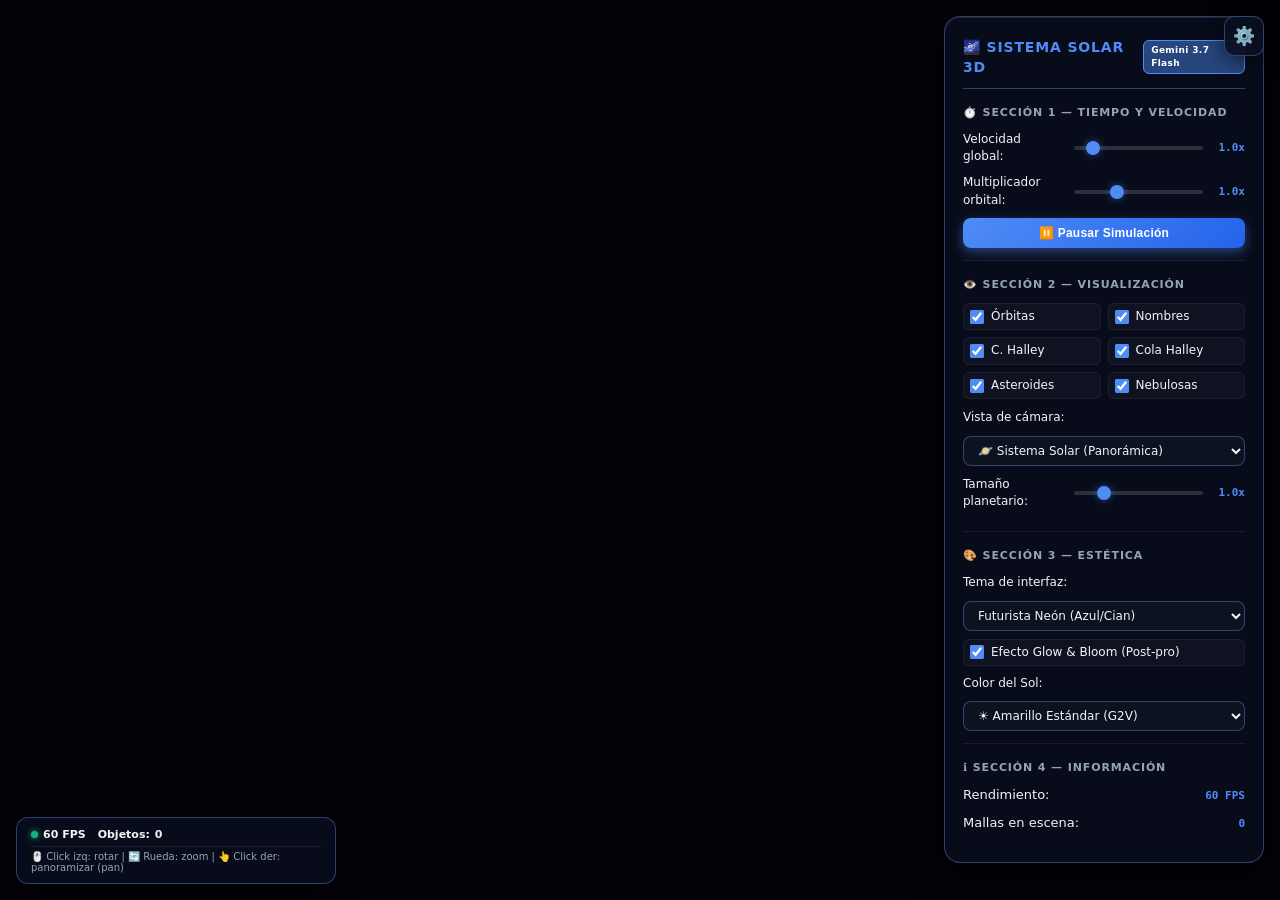
==== Agy-Gemini-3.7-Flash-Antigravity-CLI/index.html @ b6242757 "Implementación y documentación de simulación 3D en Agy-Gemini-3.7-Flash-Antigravity-CLI según Prompt" ====
<!DOCTYPE html>
<html lang="es">
<head>
  <meta charset="UTF-8" />
  <meta name="viewport" content="width=device-width, initial-scale=1.0" />
  <title>Simulador de Universo 3D — Gemini 3.7 Flash (Antigravity CLI)</title>
  <meta name="description" content="Simulación 3D interactiva del Sistema Solar completo con BabylonJS: órbitas Keplerianas elípticas, cometa Halley con cola vectorial anti-solar, cinturón de asteroides instanciado, nebulosas procedurales, post-procesado y panel de control glassmorphism." />

  <!-- Estilos CSS Autocontenidos -->
  <style>
    /* ═══════════════════════════════════════════════════════════════════
       RESET CSS Y SISTEMA DE DISEÑO GLASSMORPHISM
       ═══════════════════════════════════════════════════════════════════ */
    *, *::before, *::after {
      margin: 0;
      padding: 0;
      box-sizing: border-box;
    }

    :root {
      --bg-panel: rgba(10, 15, 30, 0.85);
      --border-panel: rgba(120, 160, 255, 0.35);
      --accent: #4f8cf6;
      --accent-hover: #70a4ff;
      --accent-glow: rgba(79, 140, 246, 0.45);
      --text-main: #f1f5f9;
      --text-muted: #94a3b8;
      --panel-blur: blur(16px);
      --font-family: system-ui, -apple-system, BlinkMacSystemFont, 'Segoe UI', Roboto, Helvetica, Arial, sans-serif;
    }

    body.theme-classic {
      --bg-panel: rgba(20, 25, 40, 0.9);
      --border-panel: rgba(200, 170, 110, 0.4);
      --accent: #d4af37;
      --accent-hover: #f3cf58;
      --accent-glow: rgba(212, 175, 55, 0.45);
      --text-main: #fcfbf7;
      --text-muted: #a8a29e;
    }

    body.theme-dark {
      --bg-panel: rgba(5, 7, 14, 0.94);
      --border-panel: rgba(255, 255, 255, 0.15);
      --accent: #a855f7;
      --accent-hover: #c084fc;
      --accent-glow: rgba(168, 85, 247, 0.45);
      --text-main: #faf5ff;
      --text-muted: #71717a;
    }

    html, body {
      width: 100%;
      height: 100%;
      overflow: hidden;
      background: #020208;
      font-family: var(--font-family);
      color: var(--text-main);
      user-select: none;
      -webkit-user-select: none;
    }

    /* Canvas 3D de BabylonJS */
    #renderCanvas {
      width: 100vw;
      height: 100vh;
      display: block;
      touch-action: none;
      outline: none;
    }

    /* Scrollbar personalizada */
    ::-webkit-scrollbar {
      width: 5px;
    }
    ::-webkit-scrollbar-track {
      background: rgba(0, 0, 0, 0.25);
      border-radius: 4px;
    }
    ::-webkit-scrollbar-thumb {
      background: var(--border-panel);
      border-radius: 4px;
    }
    ::-webkit-scrollbar-thumb:hover {
      background: var(--accent);
    }

    /* Botón flotante para alternar panel */
    #togglePanelBtn {
      position: fixed;
      top: 16px;
      right: 16px;
      z-index: 110;
      background: var(--bg-panel);
      backdrop-filter: var(--panel-blur);
      -webkit-backdrop-filter: var(--panel-blur);
      border: 1px solid var(--border-panel);
      color: var(--text-main);
      width: 40px;
      height: 40px;
      border-radius: 10px;
      display: flex;
      align-items: center;
      justify-content: center;
      cursor: pointer;
      font-size: 18px;
      box-shadow: 0 4px 20px rgba(0, 0, 0, 0.6);
      transition: all 0.25s ease;
    }
    #togglePanelBtn:hover {
      border-color: var(--accent);
      box-shadow: 0 0 14px var(--accent-glow);
      transform: scale(1.05);
    }

    /* Panel de Configuración Glassmorphism */
    #panel {
      position: fixed;
      top: 16px;
      right: 16px;
      width: 320px;
      max-height: calc(100vh - 32px);
      overflow-y: auto;
      background: var(--bg-panel);
      backdrop-filter: var(--panel-blur);
      -webkit-backdrop-filter: var(--panel-blur);
      border: 1px solid var(--border-panel);
      border-radius: 16px;
      padding: 20px 18px;
      font-size: 13px;
      line-height: 1.45;
      z-index: 100;
      box-shadow: 0 12px 40px rgba(0, 0, 0, 0.7), inset 0 1px 0 rgba(255, 255, 255, 0.1);
      transition: transform 0.35s cubic-bezier(0.16, 1, 0.3, 1), opacity 0.3s ease;
    }
    #panel.collapsed {
      transform: translateX(calc(100% + 30px));
      opacity: 0;
      pointer-events: none;
    }

    .panel-header {
      display: flex;
      align-items: center;
      justify-content: space-between;
      margin-bottom: 16px;
      padding-bottom: 10px;
      border-bottom: 1px solid var(--border-panel);
    }
    .panel-header h2 {
      font-size: 14px;
      font-weight: 700;
      letter-spacing: 0.06em;
      text-transform: uppercase;
      color: var(--accent);
      display: flex;
      align-items: center;
      gap: 8px;
    }
    .badge-agent {
      font-size: 9px;
      padding: 3px 7px;
      background: var(--accent-glow);
      border: 1px solid var(--accent);
      border-radius: 6px;
      color: #fff;
      font-weight: 600;
      letter-spacing: 0.04em;
    }

    .section {
      margin-bottom: 16px;
      padding-bottom: 12px;
      border-bottom: 1px solid rgba(255, 255, 255, 0.07);
    }
    .section:last-child {
      margin-bottom: 0;
      padding-bottom: 0;
      border-bottom: none;
    }
    .section-title {
      font-size: 11px;
      font-weight: 700;
      letter-spacing: 0.08em;
      text-transform: uppercase;
      color: var(--text-muted);
      margin-bottom: 10px;
      display: flex;
      align-items: center;
      gap: 6px;
    }

    /* Filas de control */
    .control-row {
      display: flex;
      align-items: center;
      justify-content: space-between;
      margin-bottom: 9px;
      gap: 10px;
    }
    .control-row label {
      color: var(--text-main);
      font-size: 12px;
    }
    .val-badge {
      font-family: ui-monospace, SFMono-Regular, Menlo, Monaco, Consolas, monospace;
      font-size: 11px;
      color: var(--accent);
      font-weight: 600;
      min-width: 32px;
      text-align: right;
    }

    /* Sliders */
    input[type="range"] {
      -webkit-appearance: none;
      appearance: none;
      width: 130px;
      height: 4px;
      border-radius: 2px;
      background: rgba(255, 255, 255, 0.15);
      outline: none;
      cursor: pointer;
      transition: background 0.2s;
    }
    input[type="range"]::-webkit-slider-thumb {
      -webkit-appearance: none;
      appearance: none;
      width: 14px;
      height: 14px;
      border-radius: 50%;
      background: var(--accent);
      cursor: pointer;
      box-shadow: 0 0 8px var(--accent-glow);
      transition: transform 0.15s ease, background 0.2s;
    }
    input[type="range"]::-webkit-slider-thumb:hover {
      transform: scale(1.25);
    }

    /* Checkboxes */
    .checkbox-grid {
      display: grid;
      grid-template-columns: 1fr 1fr;
      gap: 7px;
    }
    .checkbox-item {
      display: flex;
      align-items: center;
      gap: 7px;
      font-size: 12px;
      cursor: pointer;
      padding: 4px 6px;
      border-radius: 6px;
      background: rgba(255, 255, 255, 0.03);
      border: 1px solid rgba(255, 255, 255, 0.05);
      transition: all 0.2s;
    }
    .checkbox-item:hover {
      background: rgba(255, 255, 255, 0.08);
      border-color: var(--border-panel);
    }
    .checkbox-item input[type="checkbox"] {
      accent-color: var(--accent);
      cursor: pointer;
      width: 14px;
      height: 14px;
    }

    /* Selects */
    select {
      width: 100%;
      background: rgba(15, 20, 35, 0.85);
      border: 1px solid var(--border-panel);
      color: var(--text-main);
      padding: 6px 10px;
      border-radius: 8px;
      font-size: 12px;
      outline: none;
      cursor: pointer;
      transition: all 0.2s;
      font-family: inherit;
    }
    select:focus {
      border-color: var(--accent);
      box-shadow: 0 0 8px var(--accent-glow);
    }

    /* Botones */
    .btn {
      width: 100%;
      background: linear-gradient(135deg, var(--accent), #2563eb);
      color: #fff;
      border: none;
      border-radius: 8px;
      padding: 8px 12px;
      font-size: 12px;
      font-weight: 600;
      letter-spacing: 0.02em;
      cursor: pointer;
      display: flex;
      align-items: center;
      justify-content: center;
      gap: 6px;
      box-shadow: 0 4px 12px var(--accent-glow);
      transition: all 0.2s ease;
    }
    .btn:hover {
      filter: brightness(1.15);
      transform: translateY(-1px);
    }
    .btn:active {
      transform: translateY(0);
    }
    .btn.paused {
      background: linear-gradient(135deg, #e11d48, #be123c);
      box-shadow: 0 4px 12px rgba(225, 29, 72, 0.4);
    }

    /* Panel de Información Inferior Izquierdo */
    #infoHud {
      position: fixed;
      bottom: 16px;
      left: 16px;
      z-index: 100;
      background: var(--bg-panel);
      backdrop-filter: var(--panel-blur);
      -webkit-backdrop-filter: var(--panel-blur);
      border: 1px solid var(--border-panel);
      border-radius: 12px;
      padding: 10px 14px;
      font-size: 11px;
      color: var(--text-muted);
      box-shadow: 0 8px 24px rgba(0, 0, 0, 0.5);
      pointer-events: none;
      display: flex;
      flex-direction: column;
      gap: 5px;
      max-width: 320px;
    }
    .hud-metrics {
      display: flex;
      align-items: center;
      gap: 12px;
      color: var(--text-main);
      font-weight: 600;
    }
    .metric-tag {
      display: flex;
      align-items: center;
      gap: 5px;
    }
    .fps-dot {
      width: 7px;
      height: 7px;
      border-radius: 50%;
      background: #10b981;
      box-shadow: 0 0 6px #10b981;
    }
    .hud-instructions {
      font-size: 10px;
      color: #94a3b8;
      border-top: 1px solid rgba(255, 255, 255, 0.08);
      padding-top: 4px;
    }

    /* Responsive para pantallas < 600px */
    @media (max-width: 600px) {
      #panel {
        width: calc(100vw - 32px);
        top: auto;
        bottom: 16px;
        max-height: 60vh;
      }
      #panel.collapsed {
        transform: translateY(calc(100% + 30px));
      }
      #infoHud {
        display: none;
      }
    }
  </style>

  <!-- BabylonJS CDN Oficial (Regla Absoluta: Validado) -->
  <script src="https://cdn.babylonjs.com/babylon.js"></script>
  <script src="https://cdn.babylonjs.com/loaders/babylonjs.loaders.min.js"></script>
</head>
<body>
  <!-- Canvas 3D -->
  <canvas id="renderCanvas"></canvas>

  <!-- Botón de apertura/cierre de panel -->
  <button id="togglePanelBtn" title="Alternar Panel de Configuración">⚙️</button>

  <!-- Panel de Configuración Glassmorphism -->
  <div id="panel">
    <div class="panel-header">
      <h2>🌌 Sistema Solar 3D</h2>
      <span class="badge-agent">Gemini 3.7 Flash</span>
    </div>

    <!-- SECCIÓN 1: TIEMPO Y VELOCIDAD -->
    <div class="section">
      <div class="section-title">⏱️ Sección 1 — Tiempo y Velocidad</div>
      <div class="control-row">
        <label for="speedGlobal">Velocidad global:</label>
        <input type="range" id="speedGlobal" min="0" max="10" step="0.1" value="1.0" />
        <span class="val-badge" id="speedGlobalVal">1.0x</span>
      </div>
      <div class="control-row">
        <label for="speedOrbit">Multiplicador orbital:</label>
        <input type="range" id="speedOrbit" min="0.1" max="3" step="0.1" value="1.0" />
        <span class="val-badge" id="speedOrbitVal">1.0x</span>
      </div>
      <button class="btn" id="pauseBtn">⏸️ Pausar Simulación</button>
    </div>

    <!-- SECCIÓN 2: VISUALIZACIÓN -->
    <div class="section">
      <div class="section-title">👁️ Sección 2 — Visualización</div>
      <div class="checkbox-grid">
        <label class="checkbox-item">
          <input type="checkbox" id="chkOrbits" checked />
          <span>Órbitas</span>
        </label>
        <label class="checkbox-item">
          <input type="checkbox" id="chkLabels" checked />
          <span>Nombres</span>
        </label>
        <label class="checkbox-item">
          <input type="checkbox" id="chkHalley" checked />
          <span>C. Halley</span>
        </label>
        <label class="checkbox-item">
          <input type="checkbox" id="chkHalleyTail" checked />
          <span>Cola Halley</span>
        </label>
        <label class="checkbox-item">
          <input type="checkbox" id="chkAsteroids" checked />
          <span>Asteroides</span>
        </label>
        <label class="checkbox-item">
          <input type="checkbox" id="chkNebulas" checked />
          <span>Nebulosas</span>
        </label>
      </div>

      <div class="control-row" style="margin-top: 10px;">
        <label for="cameraSelect">Vista de cámara:</label>
      </div>
      <select id="cameraSelect">
        <option value="system" selected>🪐 Sistema Solar (Panorámica)</option>
        <option value="sun">☀️ Sol Cercano</option>
        <option value="earth">🌍 Planeta Tierra</option>
        <option value="saturn">🪐 Saturno y Anillos</option>
        <option value="wide">🔭 Vista Cósmica Panorámica</option>
        <option value="halley">☄️ Seguir Cometa Halley</option>
      </select>

      <div class="control-row" style="margin-top: 10px;">
        <label for="scalePlanets">Tamaño planetario:</label>
        <input type="range" id="scalePlanets" min="0.5" max="3" step="0.1" value="1.0" />
        <span class="val-badge" id="scalePlanetsVal">1.0x</span>
      </div>
    </div>

    <!-- SECCIÓN 3: ESTÉTICA -->
    <div class="section">
      <div class="section-title">🎨 Sección 3 — Estética</div>
      <div class="control-row">
        <label for="themeSelect">Tema de interfaz:</label>
      </div>
      <select id="themeSelect">
        <option value="futuristic" selected>Futurista Neón (Azul/Cian)</option>
        <option value="classic">Clásico Dorado (Ámbar/Oro)</option>
        <option value="dark">Oscuro Profundo (Violeta)</option>
      </select>

      <div class="control-row" style="margin-top: 8px;">
        <label class="checkbox-item" style="width: 100%;">
          <input type="checkbox" id="chkPostPro" checked />
          <span>Efecto Glow & Bloom (Post-pro)</span>
        </label>
      </div>

      <div class="control-row" style="margin-top: 8px;">
        <label for="sunColorSelect">Color del Sol:</label>
      </div>
      <select id="sunColorSelect">
        <option value="yellow" selected>☀️ Amarillo Estándar (G2V)</option>
        <option value="white">⚪ Enana Blanca (Clase A)</option>
        <option value="orange">🟠 Gigante Naranja (Clase K)</option>
        <option value="red">🔴 Supergigante Roja (Clase M)</option>
      </select>
    </div>

    <!-- SECCIÓN 4: INFORMACIÓN -->
    <div class="section">
      <div class="section-title">ℹ️ Sección 4 — Información</div>
      <div class="control-row">
        <span>Rendimiento:</span>
        <span class="val-badge" id="fpsDisplay">60 FPS</span>
      </div>
      <div class="control-row">
        <span>Mallas en escena:</span>
        <span class="val-badge" id="meshCountDisplay">0</span>
      </div>
    </div>
  </div>

  <!-- HUD Inferior con Métricas e Instrucciones -->
  <div id="infoHud">
    <div class="hud-metrics">
      <div class="metric-tag">
        <span class="fps-dot" id="fpsDot"></span>
        <span id="hudFps">60 FPS</span>
      </div>
      <div class="metric-tag">
        <span>Objetos:</span>
        <span id="hudMeshes">0</span>
      </div>
    </div>
    <div class="hud-instructions">
      🖱️ Click izq: rotar | 🔄 Rueda: zoom | 👆 Click der: panoramizar (pan)
    </div>
  </div>

  <!-- LÓGICA JAVASCRIPT PRINCIPAL -->
  <script>
    /**
     * Universo 3D — Simulación BabylonJS con precisión Kepleriana
     * Agente: Gemini 3.7 Flash (Antigravity CLI)
     * Especificación: Prompt-Maestro_v2.txt
     */

    // ═══════════════════════════════════════════════════════════════════
    // 1. CONSTANTES Y DATOS ASTRONÓMICOS
    // ═══════════════════════════════════════════════════════════════════

    /**
     * Datos astronómicos normalizados y estilizados para una experiencia inmersiva.
     * a = semieje mayor, ecc = excentricidad Kepleriana, size = radio visual,
     * speed = velocidad angular base, tilt = inclinación orbital (rad), axialTilt = oblicuidad (rad).
     */
    const PLANETS_DATA = [
      {
        name: 'Mercurio',
        semiMajorAxis: 26,
        eccentricity: 0.205,
        size: 1.2,
        colorHex: '#9ca3af',
        speed: 1.8,
        tilt: 0.12,
        axialTilt: 0.03,
        rotSpeed: 0.8,
        hasAtmosphere: false,
        hasRings: false,
        type: 'rocky'
      },
      {
        name: 'Venus',
        semiMajorAxis: 38,
        eccentricity: 0.007,
        size: 2.1,
        colorHex: '#fbbf24',
        speed: 1.3,
        tilt: 0.06,
        axialTilt: 3.10, // Rotación retrógrada (~177°)
        rotSpeed: -0.4,
        hasAtmosphere: true,
        atmoColor: new BABYLON.Color3(0.95, 0.75, 0.4),
        hasRings: false,
        type: 'venusian'
      },
      {
        name: 'Tierra',
        semiMajorAxis: 54,
        eccentricity: 0.017,
        size: 2.3,
        colorHex: '#3b82f6',
        speed: 1.0,
        tilt: 0.0,
        axialTilt: 0.41, // ~23.4°
        rotSpeed: 1.2,
        hasAtmosphere: true,
        atmoColor: new BABYLON.Color3(0.3, 0.65, 1.0),
        hasRings: false,
        type: 'earth'
      },
      {
        name: 'Marte',
        semiMajorAxis: 72,
        eccentricity: 0.093,
        size: 1.6,
        colorHex: '#ef4444',
        speed: 0.8,
        tilt: 0.03,
        axialTilt: 0.44, // ~25.2°
        rotSpeed: 1.1,
        hasAtmosphere: true,
        atmoColor: new BABYLON.Color3(0.9, 0.45, 0.3),
        hasRings: false,
        type: 'mars'
      },
      {
        name: 'Júpiter',
        semiMajorAxis: 118,
        eccentricity: 0.048,
        size: 5.8,
        colorHex: '#d97706',
        speed: 0.44,
        tilt: 0.02,
        axialTilt: 0.05,
        rotSpeed: 2.2,
        hasAtmosphere: false,
        hasRings: false,
        type: 'jupiter'
      },
      {
        name: 'Saturno',
        semiMajorAxis: 165,
        eccentricity: 0.056,
        size: 4.8,
        colorHex: '#fcd34d',
        speed: 0.32,
        tilt: 0.04,
        axialTilt: 0.47, // ~26.7°
        rotSpeed: 2.0,
        hasAtmosphere: false,
        hasRings: true,
        ringInner: 6.2,
        ringOuter: 12.0,
        type: 'saturn'
      },
      {
        name: 'Urano',
        semiMajorAxis: 215,
        eccentricity: 0.046,
        size: 3.4,
        colorHex: '#67e8f9',
        speed: 0.23,
        tilt: 0.015,
        axialTilt: 1.71, // ~97.8° (rotación lateral)
        rotSpeed: 1.4,
        hasAtmosphere: false,
        hasRings: true,
        ringInner: 4.2,
        ringOuter: 6.5,
        ringAlpha: 0.4,
        type: 'uranus'
      },
      {
        name: 'Neptuno',
        semiMajorAxis: 265,
        eccentricity: 0.010,
        size: 3.3,
        colorHex: '#2563eb',
        speed: 0.18,
        tilt: 0.03,
        axialTilt: 0.49,
        rotSpeed: 1.3,
        hasAtmosphere: false,
        hasRings: false,
        type: 'neptune'
      },
      {
        name: 'Plutón',
        semiMajorAxis: 310,
        eccentricity: 0.244,
        size: 0.9,
        colorHex: '#cbd5e1',
        speed: 0.14,
        tilt: 0.30, // Inclinación orbital notable ~17°
        axialTilt: 2.13, // ~122°
        rotSpeed: 0.5,
        hasAtmosphere: false,
        hasRings: false,
        type: 'pluto'
      }
    ];

    /** Datos astronómicos del Cometa Halley */
    const HALLEY_DATA = {
      name: 'Cometa Halley',
      semiMajorAxis: 155,
      eccentricity: 0.85, // Excentricidad orbital prominente
      size: 0.9,
      period: 18.0, // segundos en simulación a 1x
      tilt: 0.32,
      axialTilt: 0.2
    };

    /** Configuraciones cromáticas del Sol */
    const SUN_CONFIGS = {
      yellow: {
        emissive: new BABYLON.Color3(1.0, 0.78, 0.2),
        diffuse: new BABYLON.Color3(1.0, 0.85, 0.4),
        lightColor: new BABYLON.Color3(1.0, 0.95, 0.85),
        particleColor1: new BABYLON.Color4(1.0, 0.8, 0.1, 1.0),
        particleColor2: new BABYLON.Color4(1.0, 0.3, 0.0, 0.8)
      },
      white: {
        emissive: new BABYLON.Color3(0.9, 0.95, 1.0),
        diffuse: new BABYLON.Color3(0.95, 0.98, 1.0),
        lightColor: new BABYLON.Color3(0.95, 0.98, 1.0),
        particleColor1: new BABYLON.Color4(0.8, 0.9, 1.0, 1.0),
        particleColor2: new BABYLON.Color4(0.4, 0.6, 1.0, 0.8)
      },
      orange: {
        emissive: new BABYLON.Color3(1.0, 0.45, 0.05),
        diffuse: new BABYLON.Color3(1.0, 0.55, 0.1),
        lightColor: new BABYLON.Color3(1.0, 0.75, 0.5),
        particleColor1: new BABYLON.Color4(1.0, 0.5, 0.0, 1.0),
        particleColor2: new BABYLON.Color4(0.8, 0.15, 0.0, 0.8)
      },
      red: {
        emissive: new BABYLON.Color3(0.95, 0.15, 0.05),
        diffuse: new BABYLON.Color3(1.0, 0.25, 0.1),
        lightColor: new BABYLON.Color3(1.0, 0.5, 0.4),
        particleColor1: new BABYLON.Color4(1.0, 0.2, 0.0, 1.0),
        particleColor2: new BABYLON.Color4(0.5, 0.0, 0.0, 0.8)
      }
    };

    // Estado global de la simulación
    const STATE = {
      isPaused: false,
      globalSpeed: 1.0,
      orbitSpeedMult: 1.0,
      planetScale: 1.0,
      showOrbits: true,
      showLabels: true,
      showHalley: true,
      showHalleyTail: true,
      showAsteroids: true,
      showNebulas: true,
      postProEnabled: true,
      currentView: 'system',
      activeSunTheme: 'yellow',
      cameraTransition: null
    };

    // ═══════════════════════════════════════════════════════════════════
    // 2. ENGINE + SCENE + CLEARCOLOR
    // ═══════════════════════════════════════════════════════════════════

    const canvas = document.getElementById('renderCanvas');
    const engine = new BABYLON.Engine(canvas, true, {
      preserveDrawingBuffer: true,
      stencil: true,
      antialias: true,
      powerPreference: "high-performance"
    });

    const scene = new BABYLON.Scene(engine);
    scene.clearColor = new BABYLON.Color4(0.01, 0.01, 0.03, 1.0);

    // ═══════════════════════════════════════════════════════════════════
    // 3. CÁMARA (ArcRotateCamera con límites y auto-rotación)
    // ═══════════════════════════════════════════════════════════════════

    const camera = new BABYLON.ArcRotateCamera(
      'mainCamera',
      -Math.PI / 2.8,
      Math.PI / 2.7,
      200,
      BABYLON.Vector3.Zero(),
      scene
    );

    camera.attachControl(canvas, true);
    camera.lowerRadiusLimit = 25;
    camera.upperRadiusLimit = 2200;
    camera.wheelPrecision = 18;
    camera.pinchPrecision = 25;
    camera.angularSensibilityX = 1200;
    camera.angularSensibilityY = 1200;
    camera.panningSensibility = 800;

    // Configuración de auto-rotación suave
    camera.useAutoRotationBehavior = true;
    if (camera.autoRotationBehavior) {
      camera.autoRotationBehavior.idleRotationSpeed = 0.03;
      camera.autoRotationBehavior.idleRotationWaitTime = 2000;
      camera.autoRotationBehavior.idleRotationSpinupTime = 2000;
    }

    // ═══════════════════════════════════════════════════════════════════
    // 4. LUCES (Hemispheric tenue + PointLight solar)
    // ═══════════════════════════════════════════════════════════════════

    // Luz ambiental tenue para visibilidad en caras nocturnas
    const hemiLight = new BABYLON.HemisphericLight(
      'hemiLight',
      new BABYLON.Vector3(0, 1, 0),
      scene
    );
    hemiLight.intensity = 0.12;
    hemiLight.groundColor = new BABYLON.Color3(0.03, 0.03, 0.06);

    // Luz solar puntual en el origen
    const sunLight = new BABYLON.PointLight(
      'sunLight',
      BABYLON.Vector3.Zero(),
      scene
    );
    sunLight.intensity = 2.2;
    sunLight.diffuse = SUN_CONFIGS.yellow.lightColor.clone();
    sunLight.specular = new BABYLON.Color3(0.8, 0.8, 0.8);
    sunLight.range = 2500;

    // ═══════════════════════════════════════════════════════════════════
    // 5. FUNCIONES AUXILIARES DE TEXTURIZADO PROCEDURAL (En Memoria)
    // ═══════════════════════════════════════════════════════════════════

    /**
     * Genera una textura de flare/partícula circular con gradiente suave.
     * @param {string} colorCenter - Color central en hex/rgba
     * @param {string} colorOuter - Color exterior
     * @returns {BABYLON.DynamicTexture}
     */
    function makeFlareTexture(colorCenter = '#ffffff', colorOuter = 'rgba(255,180,50,0)') {
      const size = 128;
      const texture = new BABYLON.DynamicTexture('flareTex_' + Math.random(), size, scene, false);
      const ctx = texture.getContext();
      ctx.clearRect(0, 0, size, size);

      const rad = size / 2;
      const grad = ctx.createRadialGradient(rad, rad, 0, rad, rad, rad);
      grad.addColorStop(0, colorCenter);
      grad.addColorStop(0.3, 'rgba(255,255,255,0.85)');
      grad.addColorStop(0.7, colorOuter);
      grad.addColorStop(1, 'rgba(0,0,0,0)');

      ctx.fillStyle = grad;
      ctx.fillRect(0, 0, size, size);
      texture.hasAlpha = true;
      texture.update();
      return texture;
    }

    /**
     * Genera una textura para etiqueta flotante de texto.
     * @param {string} text - Nombre a mostrar
     * @returns {BABYLON.DynamicTexture}
     */
    function makeLabelTexture(text) {
      const width = 256;
      const height = 64;
      const texture = new BABYLON.DynamicTexture('labelTex_' + text, { width, height }, scene, false);
      const ctx = texture.getContext();
      ctx.clearRect(0, 0, width, height);

      // Fondo redondeado semi-transparente
      ctx.fillStyle = 'rgba(10, 15, 30, 0.75)';
      ctx.strokeStyle = 'rgba(120, 160, 255, 0.5)';
      ctx.lineWidth = 2;
      ctx.beginPath();
      ctx.roundRect(8, 8, width - 16, height - 16, 12);
      ctx.fill();
      ctx.stroke();

      // Texto nítido
      ctx.font = 'bold 22px system-ui, sans-serif';
      ctx.fillStyle = '#ffffff';
      ctx.textAlign = 'center';
      ctx.textBaseline = 'middle';
      ctx.fillText(text, width / 2, height / 2);

      texture.hasAlpha = true;
      texture.update();
      return texture;
    }

    /**
     * Genera una textura procedural rica para la superficie de cada planeta.
     * @param {Object} planetData - Datos del planeta
     * @returns {BABYLON.DynamicTexture}
     */
    function makePlanetTexture(planetData) {
      const width = 512;
      const height = 256;
      const texture = new BABYLON.DynamicTexture('tex_' + planetData.name, { width, height }, scene, false);
      const ctx = texture.getContext();

      ctx.fillStyle = planetData.colorHex;
      ctx.fillRect(0, 0, width, height);

      if (planetData.type === 'earth') {
        // Océano azul profundo
        ctx.fillStyle = '#1e3a8a';
        ctx.fillRect(0, 0, width, height);

        // Continentes verdes y terrosos
        ctx.fillStyle = '#15803d';
        for (let i = 0; i < 18; i++) {
          const cx = Math.random() * width;
          const cy = 40 + Math.random() * (height - 80);
          const r = 25 + Math.random() * 45;
          ctx.beginPath();
          ctx.arc(cx, cy, r, 0, Math.PI * 2);
          ctx.fill();
        }

        // Parches de desierto
        ctx.fillStyle = '#b45309';
        for (let i = 0; i < 10; i++) {
          const cx = Math.random() * width;
          const cy = 60 + Math.random() * (height - 120);
          ctx.beginPath();
          ctx.arc(cx, cy, 15 + Math.random() * 20, 0, Math.PI * 2);
          ctx.fill();
        }

        // Nubes blancas arremolinadas
        ctx.fillStyle = 'rgba(255, 255, 255, 0.45)';
        for (let y = 30; y < height - 30; y += 18) {
          ctx.beginPath();
          ctx.ellipse(Math.random() * width, y, 40 + Math.random() * 90, 8 + Math.random() * 12, 0, 0, Math.PI * 2);
          ctx.fill();
        }

        // Casquetes polares
        ctx.fillStyle = '#ffffff';
        ctx.fillRect(0, 0, width, 18);
        ctx.fillRect(0, height - 18, width, 18);
      } else if (planetData.type === 'jupiter') {
        // Bandas turbulentas jovianas
        const bandColors = ['#92400e', '#d97706', '#b45309', '#fef3c7', '#78350f', '#fde68a'];
        let curY = 0;
        while (curY < height) {
          const bandHeight = 6 + Math.random() * 16;
          ctx.fillStyle = bandColors[Math.floor(Math.random() * bandColors.length)];
          ctx.fillRect(0, curY, width, bandHeight);
          curY += bandHeight;
        }

        // Gran Mancha Roja
        ctx.fillStyle = '#991b1b';
        ctx.beginPath();
        ctx.ellipse(width * 0.65, height * 0.62, 35, 18, 0, 0, Math.PI * 2);
        ctx.fill();
        ctx.strokeStyle = '#f87171';
        ctx.lineWidth = 3;
        ctx.stroke();
      } else if (planetData.type === 'saturn') {
        // Bandas sutiles doradas
        const saturnBands = ['#fef08a', '#fde047', '#eab308', '#ca8a04', '#a16207'];
        let curY = 0;
        while (curY < height) {
          const h = 8 + Math.random() * 18;
          ctx.fillStyle = saturnBands[Math.floor(Math.random() * saturnBands.length)];
          ctx.fillRect(0, curY, width, h);
          curY += h;
        }
      } else if (planetData.type === 'mars') {
        // Superficie marciana oxidada con cráteres
        ctx.fillStyle = '#991b1b';
        ctx.fillRect(0, 0, width, height);

        ctx.fillStyle = '#7f1d1d';
        for (let i = 0; i < 40; i++) {
          ctx.beginPath();
          ctx.arc(Math.random() * width, Math.random() * height, 8 + Math.random() * 18, 0, Math.PI * 2);
          ctx.fill();
        }

        // Casquete polar marciano
        ctx.fillStyle = '#ffffff';
        ctx.fillRect(0, 0, width, 10);
        ctx.fillRect(0, height - 8, width, 8);
      } else if (planetData.type === 'rocky') {
        // Superficie rocosa con cráteres (Mercurio)
        ctx.fillStyle = '#4b5563';
        ctx.fillRect(0, 0, width, height);

        ctx.fillStyle = '#1f2937';
        for (let i = 0; i < 60; i++) {
          ctx.beginPath();
          ctx.arc(Math.random() * width, Math.random() * height, 4 + Math.random() * 12, 0, Math.PI * 2);
          ctx.fill();
        }
      } else if (planetData.type === 'venusian') {
        // Atmósfera densa de ácido sulfúrico
        ctx.fillStyle = '#d97706';
        ctx.fillRect(0, 0, width, height);

        ctx.fillStyle = 'rgba(254, 243, 199, 0.4)';
        for (let y = 10; y < height; y += 16) {
          ctx.beginPath();
          ctx.ellipse(Math.random() * width, y, 60 + Math.random() * 120, 10, 0, 0, Math.PI * 2);
          ctx.fill();
        }
      }

      texture.update();
      return texture;
    }

    /**
     * Genera una textura con gradientes radiales para anillos concéntricos planetarios.
     * @param {string} baseColorHex
     * @returns {BABYLON.DynamicTexture}
     */
    function makeRingTexture(baseColorHex) {
      const size = 512;
      const texture = new BABYLON.DynamicTexture('ringTex_' + Math.random(), size, scene, false);
      const ctx = texture.getContext();
      ctx.clearRect(0, 0, size, size);

      const rad = size / 2;
      for (let r = rad * 0.45; r < rad * 0.95; r += 2) {
        // Generar divisiones y bandas
        const norm = (r - rad * 0.45) / (rad * 0.5);
        let alpha = 0.5 + 0.4 * Math.sin(norm * 25);
        if (norm > 0.65 && norm < 0.72) {
          alpha = 0.05; // División de Cassini
        }

        ctx.strokeStyle = `rgba(245, 215, 150, ${alpha})`;
        ctx.lineWidth = 2;
        ctx.beginPath();
        ctx.arc(rad, rad, r, 0, Math.PI * 2);
        ctx.stroke();
      }

      texture.hasAlpha = true;
      texture.update();
      return texture;
    }

    /**
     * Genera textura procedural para planos cósmicos de nebulosa lejana.
     * @param {string} col1
     * @param {string} col2
     * @returns {BABYLON.DynamicTexture}
     */
    function makeNebulaTexture(col1, col2) {
      const size = 512;
      const texture = new BABYLON.DynamicTexture('nebulaTex_' + Math.random(), size, scene, false);
      const ctx = texture.getContext();
      ctx.clearRect(0, 0, size, size);

      const rad = size / 2;
      const grad = ctx.createRadialGradient(rad, rad, 10, rad, rad, rad);
      grad.addColorStop(0, col1);
      grad.addColorStop(0.45, col2);
      grad.addColorStop(0.85, 'rgba(10, 5, 25, 0.15)');
      grad.addColorStop(1, 'rgba(0, 0, 0, 0)');

      ctx.fillStyle = grad;
      ctx.fillRect(0, 0, size, size);
      texture.hasAlpha = true;
      texture.update();
      return texture;
    }

    // ═══════════════════════════════════════════════════════════════════
    // 6. CAMPO ESTELAR PROFUNDO (3000+ Estrellas Procedurales)
    // ═══════════════════════════════════════════════════════════════════

    let starParticleSystem = null;

    /**
     * Crea un campo estelar estático tridimensional inmersivo con más de 3500 estrellas.
     */
    function createStars() {
      const starCapacity = 3800;
      starParticleSystem = new BABYLON.ParticleSystem('deepStars', starCapacity, scene);
      starParticleSystem.particleTexture = makeFlareTexture('#ffffff', 'rgba(200,230,255,0.7)');

      // Emisor de volumen cúbico profundo
      starParticleSystem.emitter = BABYLON.Vector3.Zero();
      const starRange = 1800;
      starParticleSystem.minEmitBox = new BABYLON.Vector3(-starRange, -starRange, -starRange);
      starParticleSystem.maxEmitBox = new BABYLON.Vector3(starRange, starRange, starRange);

      // Variación cromática estelar (blancos, cian, amarillos cálidos)
      starParticleSystem.color1 = new BABYLON.Color4(1.0, 1.0, 1.0, 1.0);
      starParticleSystem.color2 = new BABYLON.Color4(0.8, 0.9, 1.0, 0.9);
      starParticleSystem.colorDead = new BABYLON.Color4(1.0, 0.9, 0.7, 0.8);

      starParticleSystem.minSize = 0.6;
      starParticleSystem.maxSize = 2.4;

      // Tiempo de vida casi infinito para permanencia estática
      starParticleSystem.minLifeTime = 999999;
      starParticleSystem.maxLifeTime = 999999;

      starParticleSystem.emitRate = starCapacity;
      starParticleSystem.blendMode = BABYLON.ParticleSystem.BLENDMODE_ONEONE;
      starParticleSystem.gravity = BABYLON.Vector3.Zero();
      starParticleSystem.minEmitPower = 0;
      starParticleSystem.maxEmitPower = 0;
      starParticleSystem.updateSpeed = 0.001;

      starParticleSystem.start();
    }

    // ═══════════════════════════════════════════════════════════════════
    // 7. SOL CENTRAL Y CORONA SOLAR
    // ═══════════════════════════════════════════════════════════════════

    let sunMesh = null;
    let sunMaterial = null;
    let sunCoronaSystem = null;

    /**
     * Genera la esfera 3D del Sol central y su corona de partículas.
     */
    function createSun() {
      sunMesh = BABYLON.MeshBuilder.CreateSphere('sunMesh', {
        diameter: 18,
        segments: 32
      }, scene);
      sunMesh.position = BABYLON.Vector3.Zero();

      sunMaterial = new BABYLON.StandardMaterial('sunMat', scene);
      sunMaterial.emissiveColor = SUN_CONFIGS.yellow.emissive.clone();
      sunMaterial.diffuseColor = SUN_CONFIGS.yellow.diffuse.clone();
      sunMaterial.specularColor = BABYLON.Color3.Black();

      // Textura fotosférica solar granular procedural
      const solarTex = new BABYLON.DynamicTexture('sunGranules', 256, scene, false);
      const sCtx = solarTex.getContext();
      sCtx.fillStyle = '#ffaa00';
      sCtx.fillRect(0, 0, 256, 256);
      sCtx.fillStyle = 'rgba(255, 255, 255, 0.25)';
      for (let i = 0; i < 300; i++) {
        sCtx.beginPath();
        sCtx.arc(Math.random() * 256, Math.random() * 256, 1 + Math.random() * 4, 0, Math.PI * 2);
        sCtx.fill();
      }
      solarTex.update();
      sunMaterial.emissiveTexture = solarTex;

      sunMesh.material = sunMaterial;

      // Corona de partículas con degradación elegante
      try {
        BABYLON.ParticleHelper.CreateAsync("sun", scene).then((systemSet) => {
          sunCoronaSystem = systemSet;
          if (sunCoronaSystem && sunCoronaSystem.systems) {
            sunCoronaSystem.systems.forEach(s => {
              s.emitter = sunMesh;
            });
          }
        }).catch(() => {
          createFallbackSunCorona();
        });
      } catch (e) {
        createFallbackSunCorona();
      }
    }

    /**
     * Corona solar procedural fallback en caso de modo offline / file://.
     */
    function createFallbackSunCorona() {
      if (sunCoronaSystem) return;
      const corona = new BABYLON.ParticleSystem('sunCoronaFallback', 600, scene);
      corona.particleTexture = makeFlareTexture('#fff7ed', 'rgba(255,140,0,0.8)');
      corona.emitter = sunMesh;
      corona.minEmitBox = new BABYLON.Vector3(-1.0, -1.0, -1.0);
      corona.maxEmitBox = new BABYLON.Vector3(1.0, 1.0, 1.0);

      corona.color1 = new BABYLON.Color4(1.0, 0.85, 0.2, 1.0);
      corona.color2 = new BABYLON.Color4(1.0, 0.35, 0.0, 0.8);
      corona.colorDead = new BABYLON.Color4(0.8, 0.0, 0.0, 0.0);

      corona.minSize = 3.0;
      corona.maxSize = 7.5;
      corona.minLifeTime = 0.8;
      corona.maxLifeTime = 1.8;
      corona.emitRate = 180;
      corona.blendMode = BABYLON.ParticleSystem.BLENDMODE_ONEONE;
      corona.minEmitPower = 0.5;
      corona.maxEmitPower = 2.0;
      corona.updateSpeed = 0.015;
      corona.start();
      sunCoronaSystem = corona;
    }

    // ═══════════════════════════════════════════════════════════════════
    // 8. PLANETAS Y SISTEMA SOLAR (8 Planetas + Plutón)
    // ═══════════════════════════════════════════════════════════════════

    const planetsList = [];

    /**
     * Calcula la posición orbital Kepleriana elíptica tridimensional exacta.
     * @param {number} a - Semieje mayor
     * @param {number} e - Excentricidad
     * @param {number} theta - Anomalía orbital (rad)
     * @param {number} tilt - Inclinación del plano orbital (rad)
     * @returns {BABYLON.Vector3}
     */
    function calculateKeplerianPosition(a, e, theta, tilt) {
      const b = a * Math.sqrt(Math.max(0.001, 1 - e * e));
      const x = a * Math.cos(theta) - a * e; // Sol en foco primario
      const z = b * Math.sin(theta);
      const y = z * Math.sin(tilt);
      const finalZ = z * Math.cos(tilt);
      return new BABYLON.Vector3(x, y, finalZ);
    }

    /**
     * Genera todos los planetas, sus atmósferas y etiquetas identificativas.
     * @param {Array} planetsData
     */
    function createPlanets(planetsData) {
      planetsData.forEach((data, index) => {
        // 1. Nodo pivote orbital
        const pivot = new BABYLON.TransformNode('pivot_' + data.name, scene);

        // 2. Malla esférica del planeta
        const mesh = BABYLON.MeshBuilder.CreateSphere('planet_' + data.name, {
          diameter: data.size * 2,
          segments: 28
        }, scene);
        mesh.parent = pivot;

        // Inclinación axial del planeta
        mesh.rotation.z = data.axialTilt;

        // Material del planeta
        const mat = new BABYLON.StandardMaterial('mat_' + data.name, scene);
        mat.diffuseTexture = makePlanetTexture(data);
        mat.specularColor = new BABYLON.Color3(0.12, 0.12, 0.12);
        mat.specularPower = 16;
        mesh.material = mat;

        // 3. Atmósfera semitransparente (Tierra, Venus, Marte)
        let atmoMesh = null;
        if (data.hasAtmosphere && data.atmoColor) {
          atmoMesh = BABYLON.MeshBuilder.CreateSphere('atmo_' + data.name, {
            diameter: data.size * 2.18,
            segments: 24
          }, scene);
          atmoMesh.parent = mesh;

          const atmoMat = new BABYLON.StandardMaterial('atmoMat_' + data.name, scene);
          atmoMat.emissiveColor = data.atmoColor;
          atmoMat.alpha = 0.28;
          atmoMat.backFaceCulling = false;
          atmoMesh.material = atmoMat;
        }

        // 4. Anillos (Saturno y Urano)
        let ringsMesh = null;
        if (data.hasRings) {
          ringsMesh = createSaturnRings(data, mesh);
        }

        // 5. Etiqueta Flotante Billboard
        const labelPlane = BABYLON.MeshBuilder.CreatePlane('label_' + data.name, {
          width: 8,
          height: 2
        }, scene);
        labelPlane.parent = mesh;
        labelPlane.position.y = data.size + 2.8;
        labelPlane.billboardMode = BABYLON.TransformNode.BILLBOARDMODE_ALL;

        const labelMat = new BABYLON.StandardMaterial('labelMat_' + data.name, scene);
        labelMat.diffuseTexture = makeLabelTexture(data.name);
        labelMat.emissiveColor = BABYLON.Color3.White();
        labelMat.disableLighting = true;
        labelMat.backFaceCulling = false;
        labelPlane.material = labelMat;

        // Posición inicial Kepleriana
        const initialAngle = (index * (Math.PI * 2 / planetsData.length)) + Math.random() * 0.5;
        const initialPos = calculateKeplerianPosition(
          data.semiMajorAxis,
          data.eccentricity,
          initialAngle,
          data.tilt
        );
        mesh.position = initialPos;

        planetsList.push({
          data,
          pivot,
          mesh,
          atmoMesh,
          ringsMesh,
          labelPlane,
          angle: initialAngle,
          baseSize: data.size
        });
      });
    }

    // ═══════════════════════════════════════════════════════════════════
    // 9. ÓRBITAS ELÍPTICAS (Líneas Keplerianas de Alta Precisión)
    // ═══════════════════════════════════════════════════════════════════

    const orbitLines = [];

    /**
     * Construye las líneas orbitales elípticas alineadas exactamente con el movimiento de los planetas.
     * @param {Array} planetsData
     */
    function createOrbits(planetsData) {
      planetsData.forEach(data => {
        const points = [];
        const segments = 120;

        for (let i = 0; i <= segments; i++) {
          const theta = (i / segments) * Math.PI * 2;
          const pos = calculateKeplerianPosition(
            data.semiMajorAxis,
            data.eccentricity,
            theta,
            data.tilt
          );
          points.push(pos);
        }

        const orbit = BABYLON.MeshBuilder.CreateLines('orbit_' + data.name, {
          points: points,
          updatable: false
        }, scene);

        orbit.color = new BABYLON.Color3(0.28, 0.45, 0.75);
        orbit.alpha = 0.35;
        orbitLines.push(orbit);
      });
    }

    // ═══════════════════════════════════════════════════════════════════
    // 10. CINTURÓN DE ASTEROIDES (Instanced Meshes de Alto Rendimiento)
    // ═══════════════════════════════════════════════════════════════════

    let asteroidRootNode = null;
    const asteroidInstances = [];

    /**
     * Crea un cinturón de asteroides con más de 280 cuerpos rocosos instanciados en 1 solo draw-call.
     */
    function createAsteroidBelt() {
      asteroidRootNode = new BABYLON.TransformNode('asteroidRoot', scene);

      // Malla base de asteroide irregular
      const baseAsteroid = BABYLON.MeshBuilder.CreateSphere('baseAsteroid', {
        diameter: 0.6,
        segments: 6
      }, scene);
      baseAsteroid.setEnabled(false);

      const astMat = new BABYLON.StandardMaterial('astMat', scene);
      astMat.diffuseColor = new BABYLON.Color3(0.55, 0.5, 0.45);
      astMat.specularColor = new BABYLON.Color3(0.1, 0.1, 0.1);
      baseAsteroid.material = astMat;

      const asteroidCount = 280;
      const minA = 86;
      const maxA = 104;

      for (let i = 0; i < asteroidCount; i++) {
        const inst = baseAsteroid.createInstance('ast_' + i);
        inst.parent = asteroidRootNode;

        const a = minA + Math.random() * (maxA - minA);
        const ecc = 0.02 + Math.random() * 0.08;
        const theta = Math.random() * Math.PI * 2;
        const tilt = (Math.random() - 0.5) * 0.12;

        const pos = calculateKeplerianPosition(a, ecc, theta, tilt);
        inst.position = pos;

        // Escalas irregulares
        const s = 0.5 + Math.random() * 1.3;
        inst.scaling = new BABYLON.Vector3(s, s * (0.8 + Math.random() * 0.4), s);

        // Rotación inicial aleatoria
        inst.rotation = new BABYLON.Vector3(
          Math.random() * Math.PI,
          Math.random() * Math.PI,
          Math.random() * Math.PI
        );

        asteroidInstances.push({
          mesh: inst,
          a,
          ecc,
          theta,
          tilt,
          speed: (0.55 / Math.sqrt(a)) * (0.8 + Math.random() * 0.4),
          rotSpeed: new BABYLON.Vector3(
            (Math.random() - 0.5) * 0.8,
            (Math.random() - 0.5) * 0.8,
            (Math.random() - 0.5) * 0.8
          )
        });
      }
    }

    // ═══════════════════════════════════════════════════════════════════
    // 11. SISTEMA DE ANILLOS (Saturno y Urano)
    // ═══════════════════════════════════════════════════════════════════

    /**
     * Construye un disco de anillos concéntricos con textura alpha.
     * @param {Object} data - Datos astronómicos del planeta
     * @param {BABYLON.Mesh} parentMesh - Malla del planeta
     * @returns {BABYLON.Mesh}
     */
    function createSaturnRings(data, parentMesh) {
      const ringDisc = BABYLON.MeshBuilder.CreateDisc('rings_' + data.name, {
        radius: data.ringOuter,
        tessellation: 64,
        sideOrientation: BABYLON.Mesh.DOUBLESIDE
      }, scene);
      ringDisc.parent = parentMesh;
      ringDisc.rotation.x = Math.PI / 2;

      const ringMat = new BABYLON.StandardMaterial('ringMat_' + data.name, scene);
      ringMat.diffuseTexture = makeRingTexture(data.colorHex);
      ringMat.emissiveColor = new BABYLON.Color3(0.2, 0.18, 0.14);
      ringMat.specularColor = BABYLON.Color3.Black();
      ringMat.backFaceCulling = false;
      ringMat.alpha = data.ringAlpha || 0.85;

      ringDisc.material = ringMat;
      return ringDisc;
    }

    // ═══════════════════════════════════════════════════════════════════
    // 12. COMETA HALLEY Y COLA VECTORIAL ANTI-SOLAR
    // ═══════════════════════════════════════════════════════════════════

    let halleyMesh = null;
    let halleyTailSystem = null;
    let halleyOrbitLine = null;
    let halleyCurrentAngle = 0;

    /**
     * Crea el Cometa Halley, su órbita excéntrica y su sistema de partículas con cola vectorial.
     */
    function createHalley() {
      // 1. Núcleo cometario
      halleyMesh = BABYLON.MeshBuilder.CreateSphere('halleyCore', {
        diameter: HALLEY_DATA.size * 2,
        segments: 16
      }, scene);

      const hMat = new BABYLON.StandardMaterial('halleyMat', scene);
      hMat.emissiveColor = new BABYLON.Color3(0.85, 0.95, 1.0);
      hMat.diffuseColor = new BABYLON.Color3(0.5, 0.8, 1.0);
      halleyMesh.material = hMat;

      // 2. Cola de Partículas Vectorial (Siempre opuesta al Sol)
      halleyTailSystem = new BABYLON.ParticleSystem('halleyTail', 1400, scene);
      halleyTailSystem.particleTexture = makeFlareTexture('#ffffff', 'rgba(56,189,248,0.7)');
      halleyTailSystem.emitter = halleyMesh;

      halleyTailSystem.minEmitBox = new BABYLON.Vector3(-0.3, -0.3, -0.3);
      halleyTailSystem.maxEmitBox = new BABYLON.Vector3(0.3, 0.3, 0.3);

      // Gradiente de color: núcleo blanco-brillante a cian-eléctrico y fadeout
      halleyTailSystem.color1 = new BABYLON.Color4(1.0, 1.0, 1.0, 1.0);
      halleyTailSystem.color2 = new BABYLON.Color4(0.2, 0.75, 1.0, 0.8);
      halleyTailSystem.colorDead = new BABYLON.Color4(0.05, 0.25, 0.8, 0.0);

      halleyTailSystem.minSize = 0.8;
      halleyTailSystem.maxSize = 3.2;
      halleyTailSystem.minLifeTime = 0.6;
      halleyTailSystem.maxLifeTime = 1.4;
      halleyTailSystem.emitRate = 450;
      halleyTailSystem.blendMode = BABYLON.ParticleSystem.BLENDMODE_ONEONE;
      halleyTailSystem.minEmitPower = 8;
      halleyTailSystem.maxEmitPower = 18;
      halleyTailSystem.updateSpeed = 0.015;

      halleyTailSystem.start();

      // 3. Línea orbital excéntrica de Halley
      const hPoints = [];
      const segs = 140;
      for (let i = 0; i <= segs; i++) {
        const th = (i / segs) * Math.PI * 2;
        const pos = calculateKeplerianPosition(
          HALLEY_DATA.semiMajorAxis,
          HALLEY_DATA.eccentricity,
          th,
          HALLEY_DATA.tilt
        );
        hPoints.push(pos);
      }

      halleyOrbitLine = BABYLON.MeshBuilder.CreateLines('halleyOrbit', {
        points: hPoints,
        updatable: false
      }, scene);
      halleyOrbitLine.color = new BABYLON.Color3(0.38, 0.82, 0.98);
      halleyOrbitLine.alpha = 0.45;
    }

    // ═══════════════════════════════════════════════════════════════════
    // 13. NEBULOSAS CÓSMICAS LEJANAS (Planos Billboard Profundos)
    // ═══════════════════════════════════════════════════════════════════

    const nebulaMeshes = [];

    /**
     * Genera planos gigantes de nebulosas distantes con gradientes y mezcla aditiva.
     */
    function createNebulas() {
      const nebulaConfigs = [
        { pos: new BABYLON.Vector3(1200, 450, 1100), c1: 'rgba(236,72,153,0.35)', c2: 'rgba(147,51,234,0.18)', size: 700 },
        { pos: new BABYLON.Vector3(-1300, -350, 1000), c1: 'rgba(59,130,246,0.35)', c2: 'rgba(6,182,212,0.18)', size: 800 },
        { pos: new BABYLON.Vector3(1000, -500, -1200), c1: 'rgba(168,85,247,0.35)', c2: 'rgba(236,72,153,0.18)', size: 750 },
        { pos: new BABYLON.Vector3(-1100, 600, -1100), c1: 'rgba(16,185,129,0.3)', c2: 'rgba(59,130,246,0.15)', size: 650 }
      ];

      nebulaConfigs.forEach((cfg, idx) => {
        const plane = BABYLON.MeshBuilder.CreatePlane('nebula_' + idx, {
          size: cfg.size
        }, scene);
        plane.position = cfg.pos;
        plane.billboardMode = BABYLON.TransformNode.BILLBOARDMODE_ALL;

        const mat = new BABYLON.StandardMaterial('nebulaMat_' + idx, scene);
        mat.diffuseTexture = makeNebulaTexture(cfg.c1, cfg.c2);
        mat.emissiveColor = BABYLON.Color3.White();
        mat.disableLighting = true;
        mat.alphaMode = BABYLON.Engine.ALPHA_ADD;
        mat.backFaceCulling = false;
        mat.alpha = 0.85;

        plane.material = mat;
        nebulaMeshes.push(plane);
      });
    }

    // ═══════════════════════════════════════════════════════════════════
    // 14. POST-PROCESADO (DefaultRenderingPipeline + GlowLayer)
    // ═══════════════════════════════════════════════════════════════════

    let defaultPipeline = null;
    let glowLayer = null;

    /**
     * Configura el pipeline de renderizado de alta fidelidad con Bloom, Glow y Tone Mapping.
     */
    function setupPostProcessing() {
      try {
        glowLayer = new BABYLON.GlowLayer('glow', scene, {
          mainTextureRatio: 0.5,
          blurKernelSize: 32
        });
        glowLayer.intensity = 0.65;

        defaultPipeline = new BABYLON.DefaultRenderingPipeline(
          'defaultPipeline',
          true,
          scene,
          [camera]
        );

        defaultPipeline.bloomEnabled = true;
        defaultPipeline.bloomThreshold = 0.6;
        defaultPipeline.bloomWeight = 0.45;
        defaultPipeline.bloomKernel = 64;
        defaultPipeline.bloomScale = 0.5;

        if (defaultPipeline.imageProcessing) {
          defaultPipeline.imageProcessing.toneMappingEnabled = true;
          defaultPipeline.imageProcessing.toneMappingType = BABYLON.ImageProcessingConfiguration.TONEMAPPING_ACES;
          defaultPipeline.imageProcessing.exposure = 1.05;
        }
      } catch (e) {
        console.warn('Post-procesado no soportado en este entorno, funcionando en modo directo:', e);
      }
    }

    // ═══════════════════════════════════════════════════════════════════
    // 15. INTERFAZ DE USUARIO Y CONTROLADORES DE EVENTOS
    // ═══════════════════════════════════════════════════════════════════

    /**
     * Conecta todos los controles del panel glassmorphism con la simulación 3D.
     */
    function setupUI() {
      // Toggle Panel
      const panel = document.getElementById('panel');
      const togglePanelBtn = document.getElementById('togglePanelBtn');
      togglePanelBtn.addEventListener('click', () => {
        panel.classList.toggle('collapsed');
      });

      // SECCIÓN 1: Tiempo y Velocidad
      const speedGlobalInput = document.getElementById('speedGlobal');
      const speedGlobalVal = document.getElementById('speedGlobalVal');
      speedGlobalInput.addEventListener('input', (e) => {
        STATE.globalSpeed = parseFloat(e.target.value);
        speedGlobalVal.textContent = STATE.globalSpeed.toFixed(1) + 'x';
      });

      const speedOrbitInput = document.getElementById('speedOrbit');
      const speedOrbitVal = document.getElementById('speedOrbitVal');
      speedOrbitInput.addEventListener('input', (e) => {
        STATE.orbitSpeedMult = parseFloat(e.target.value);
        speedOrbitVal.textContent = STATE.orbitSpeedMult.toFixed(1) + 'x';
      });

      const pauseBtn = document.getElementById('pauseBtn');
      pauseBtn.addEventListener('click', () => {
        STATE.isPaused = !STATE.isPaused;
        if (STATE.isPaused) {
          pauseBtn.textContent = '▶️ Reanudar Simulación';
          pauseBtn.classList.add('paused');
        } else {
          pauseBtn.textContent = '⏸️ Pausar Simulación';
          pauseBtn.classList.remove('paused');
        }
      });

      // SECCIÓN 2: Visualización
      document.getElementById('chkOrbits').addEventListener('change', (e) => {
        STATE.showOrbits = e.target.checked;
        orbitLines.forEach(l => l.setEnabled(STATE.showOrbits));
        if (halleyOrbitLine) halleyOrbitLine.setEnabled(STATE.showOrbits && STATE.showHalley);
      });

      document.getElementById('chkLabels').addEventListener('change', (e) => {
        STATE.showLabels = e.target.checked;
        planetsList.forEach(p => p.labelPlane.setEnabled(STATE.showLabels));
      });

      document.getElementById('chkHalley').addEventListener('change', (e) => {
        STATE.showHalley = e.target.checked;
        if (halleyMesh) halleyMesh.setEnabled(STATE.showHalley);
        if (halleyTailSystem) {
          if (STATE.showHalley && STATE.showHalleyTail) halleyTailSystem.start();
          else halleyTailSystem.stop();
        }
        if (halleyOrbitLine) halleyOrbitLine.setEnabled(STATE.showHalley && STATE.showOrbits);
      });

      document.getElementById('chkHalleyTail').addEventListener('change', (e) => {
        STATE.showHalleyTail = e.target.checked;
        if (halleyTailSystem) {
          if (STATE.showHalley && STATE.showHalleyTail) halleyTailSystem.start();
          else halleyTailSystem.stop();
        }
      });

      document.getElementById('chkAsteroids').addEventListener('change', (e) => {
        STATE.showAsteroids = e.target.checked;
        if (asteroidRootNode) asteroidRootNode.setEnabled(STATE.showAsteroids);
      });

      document.getElementById('chkNebulas').addEventListener('change', (e) => {
        STATE.showNebulas = e.target.checked;
        nebulaMeshes.forEach(m => m.setEnabled(STATE.showNebulas));
      });

      // Vistas de Cámara Cinemáticas
      const cameraSelect = document.getElementById('cameraSelect');
      cameraSelect.addEventListener('change', (e) => {
        STATE.currentView = e.target.value;
        focusCameraView(STATE.currentView);
      });

      // Escala Planetaria
      const scalePlanetsInput = document.getElementById('scalePlanets');
      const scalePlanetsVal = document.getElementById('scalePlanetsVal');
      scalePlanetsInput.addEventListener('input', (e) => {
        STATE.planetScale = parseFloat(e.target.value);
        scalePlanetsVal.textContent = STATE.planetScale.toFixed(1) + 'x';
        planetsList.forEach(p => {
          p.mesh.scaling.setAll(STATE.planetScale);
          p.labelPlane.position.y = (p.baseSize * STATE.planetScale) + 2.8;
        });
      });

      // SECCIÓN 3: Estética
      document.getElementById('themeSelect').addEventListener('change', (e) => {
        document.body.className = '';
        if (e.target.value === 'classic') document.body.classList.add('theme-classic');
        else if (e.target.value === 'dark') document.body.classList.add('theme-dark');
      });

      document.getElementById('chkPostPro').addEventListener('change', (e) => {
        STATE.postProEnabled = e.target.checked;
        if (defaultPipeline) defaultPipeline.bloomEnabled = STATE.postProEnabled;
        if (glowLayer) glowLayer.isEnabled = STATE.postProEnabled;
      });

      document.getElementById('sunColorSelect').addEventListener('change', (e) => {
        STATE.activeSunTheme = e.target.value;
        const cfg = SUN_CONFIGS[STATE.activeSunTheme];
        if (cfg && sunMaterial) {
          sunMaterial.emissiveColor = cfg.emissive.clone();
          sunMaterial.diffuseColor = cfg.diffuse.clone();
          sunLight.diffuse = cfg.lightColor.clone();
          if (sunCoronaSystem && sunCoronaSystem.color1) {
            sunCoronaSystem.color1 = cfg.particleColor1.clone();
            sunCoronaSystem.color2 = cfg.particleColor2.clone();
          }
        }
      });
    }

    /**
     * Transición cinemática suave de cámara hacia un objetivo específico.
     * @param {string} viewKey
     */
    function focusCameraView(viewKey) {
      let targetPos = BABYLON.Vector3.Zero();
      let targetRadius = 200;
      let targetAlpha = camera.alpha;
      let targetBeta = Math.PI / 2.7;

      switch (viewKey) {
        case 'system':
          targetPos = BABYLON.Vector3.Zero();
          targetRadius = 200;
          targetBeta = Math.PI / 2.7;
          break;
        case 'sun':
          targetPos = BABYLON.Vector3.Zero();
          targetRadius = 38;
          targetBeta = Math.PI / 2.4;
          break;
        case 'earth':
          const earth = planetsList.find(p => p.data.name === 'Tierra');
          if (earth) targetPos = earth.mesh.absolutePosition.clone();
          targetRadius = 18;
          targetBeta = Math.PI / 2.2;
          break;
        case 'saturn':
          const saturn = planetsList.find(p => p.data.name === 'Saturno');
          if (saturn) targetPos = saturn.mesh.absolutePosition.clone();
          targetRadius = 35;
          targetBeta = Math.PI / 2.3;
          break;
        case 'wide':
          targetPos = BABYLON.Vector3.Zero();
          targetRadius = 550;
          targetBeta = Math.PI / 3.2;
          break;
        case 'halley':
          if (halleyMesh) targetPos = halleyMesh.absolutePosition.clone();
          targetRadius = 22;
          targetBeta = Math.PI / 2.4;
          break;
      }

      // Animación suave de interpolación
      STATE.cameraTransition = {
        startAlpha: camera.alpha,
        targetAlpha,
        startBeta: camera.beta,
        targetBeta,
        startRadius: camera.radius,
        targetRadius,
        startTarget: camera.target.clone(),
        targetTarget: targetPos,
        progress: 0
      };
    }

    // ═══════════════════════════════════════════════════════════════════
    // 16. RENDER LOOP Y ACTUALIZACIONES BASADAS EN DELTATIME
    // ═══════════════════════════════════════════════════════════════════

    let elapsedTime = 0;
    let frameCount = 0;
    let lastFpsUpdate = performance.now();

    scene.onBeforeRenderObservable.add(() => {
      const dt = engine.getDeltaTime() / 1000;
      if (dt > 0.5) return; // Protección contra saltos temporales al cambiar de pestaña

      // 1. Interpolación cinemática de cámara
      if (STATE.cameraTransition) {
        const tr = STATE.cameraTransition;
        tr.progress += dt * 2.2;
        const ease = Math.min(1.0, tr.progress);
        const smoothT = ease * ease * (3 - 2 * ease);

        camera.radius = tr.startRadius + (tr.targetRadius - tr.startRadius) * smoothT;
        camera.beta = tr.startBeta + (tr.targetBeta - tr.startBeta) * smoothT;
        camera.target = BABYLON.Vector3.Lerp(tr.startTarget, tr.targetTarget, smoothT);

        if (ease >= 1.0) {
          STATE.cameraTransition = null;
        }
      }

      // Seguir objetivos en movimiento si la vista está activa
      if (STATE.currentView === 'earth') {
        const earth = planetsList.find(p => p.data.name === 'Tierra');
        if (earth && !STATE.cameraTransition) camera.target = earth.mesh.absolutePosition;
      } else if (STATE.currentView === 'saturn') {
        const saturn = planetsList.find(p => p.data.name === 'Saturno');
        if (saturn && !STATE.cameraTransition) camera.target = saturn.mesh.absolutePosition;
      } else if (STATE.currentView === 'halley') {
        if (halleyMesh && !STATE.cameraTransition) camera.target = halleyMesh.absolutePosition;
      }

      // 2. Animación del Sol (Rotación y Pulsación Sinusoidal)
      if (sunMesh) {
        sunMesh.rotation.y += dt * 0.25 * (STATE.isPaused ? 0 : STATE.globalSpeed);
        const pulse = 1.0 + Math.sin(elapsedTime * 2.1) * 0.04;
        sunMesh.scaling.setAll(pulse);
      }

      if (!STATE.isPaused) {
        elapsedTime += dt * STATE.globalSpeed;

        // 3. Animación de Planetas y Órbitas Keplerianas
        planetsList.forEach(p => {
          // Velocidad orbital inversamente proporcional a la distancia (Kepler)
          const orbitalAngularSpeed = (p.data.speed / Math.sqrt(p.data.semiMajorAxis)) * 3.5;
          p.angle += dt * orbitalAngularSpeed * STATE.globalSpeed * STATE.orbitSpeedMult;

          // Nueva posición orbital
          const newPos = calculateKeplerianPosition(
            p.data.semiMajorAxis,
            p.data.eccentricity,
            p.angle,
            p.data.tilt
          );
          p.mesh.position = newPos;

          // Rotación axial propia del planeta
          p.mesh.rotation.y += dt * p.data.rotSpeed * STATE.globalSpeed;
        });

        // 4. Animación del Cometa Halley y Cola Vectorial Anti-Solar
        if (halleyMesh) {
          const halleyAngularSpeed = (Math.PI * 2 / HALLEY_DATA.period);
          halleyCurrentAngle += dt * halleyAngularSpeed * STATE.globalSpeed * STATE.orbitSpeedMult;

          const hPos = calculateKeplerianPosition(
            HALLEY_DATA.semiMajorAxis,
            HALLEY_DATA.eccentricity,
            halleyCurrentAngle,
            HALLEY_DATA.tilt
          );
          halleyMesh.position = hPos;

          // Vector Anti-Solar: de Halley apuntando estrictamente en sentido contrario al Sol
          const toSun = BABYLON.Vector3.Zero().subtract(hPos);
          const antiSolar = hPos.subtract(BABYLON.Vector3.Zero()).normalize();

          if (halleyTailSystem) {
            halleyTailSystem.direction1 = antiSolar.scale(1.2).add(new BABYLON.Vector3(0.2, 0.2, 0.2));
            halleyTailSystem.direction2 = antiSolar.scale(1.2).subtract(new BABYLON.Vector3(0.2, 0.2, 0.2));
          }
        }

        // 5. Animación de Asteroides
        if (STATE.showAsteroids) {
          asteroidInstances.forEach(ast => {
            ast.theta += dt * ast.speed * STATE.globalSpeed * STATE.orbitSpeedMult;
            ast.mesh.position = calculateKeplerianPosition(ast.a, ast.ecc, ast.theta, ast.tilt);
            ast.mesh.rotation.x += dt * ast.rotSpeed.x * STATE.globalSpeed;
            ast.mesh.rotation.y += dt * ast.rotSpeed.y * STATE.globalSpeed;
            ast.mesh.rotation.z += dt * ast.rotSpeed.z * STATE.globalSpeed;
          });
        }
      }

      // 6. Actualización de HUD y FPS
      frameCount++;
      const now = performance.now();
      if (now - lastFpsUpdate >= 400) {
        const fps = Math.round(engine.getFps());
        const meshCount = scene.meshes.length;

        document.getElementById('fpsDisplay').textContent = fps + ' FPS';
        document.getElementById('hudFps').textContent = fps + ' FPS';
        document.getElementById('meshCountDisplay').textContent = meshCount;
        document.getElementById('hudMeshes').textContent = meshCount;

        const dot = document.getElementById('fpsDot');
        if (fps >= 50) {
          dot.style.background = '#10b981';
          dot.style.boxShadow = '0 0 6px #10b981';
        } else if (fps >= 30) {
          dot.style.background = '#f59e0b';
          dot.style.boxShadow = '0 0 6px #f59e0b';
        } else {
          dot.style.background = '#ef4444';
          dot.style.boxShadow = '0 0 6px #ef4444';
        }

        lastFpsUpdate = now;
      }
    });

    // ═══════════════════════════════════════════════════════════════════
    // 17. INICIALIZACIÓN GLOBAL Y RESIZE
    // ═══════════════════════════════════════════════════════════════════

    /**
     * Secuencia de arranque del universo 3D.
     */
    function initUniverse() {
      createStars();
      createSun();
      createPlanets(PLANETS_DATA);
      createOrbits(PLANETS_DATA);
      createAsteroidBelt();
      createHalley();
      createNebulas();
      setupPostProcessing();
      setupUI();

      // Render Loop Principal
      engine.runRenderLoop(() => {
        scene.render();
      });

      // Manejo de redimensionamiento de ventana
      window.addEventListener('resize', () => {
        engine.resize();
      });
    }

    // Arrancar simulación cuando el DOM esté listo
    window.addEventListener('DOMContentLoaded', initUniverse);
  </script>
</body>
</html>
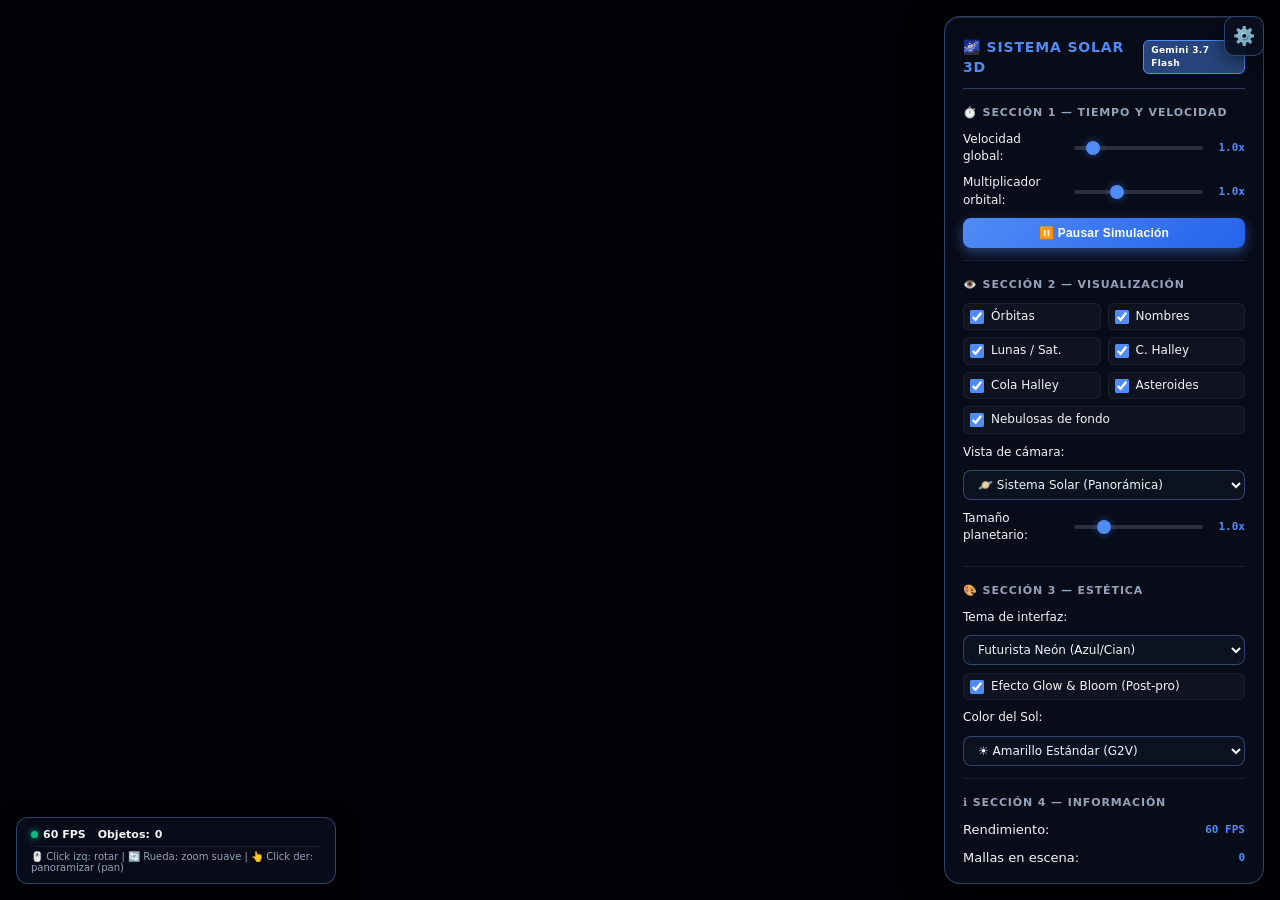
==== commit e9be18ad: "Mejora de nebulosas organicas, zoom de camara continuo y sistema de lunas en Agy-Gemini-3.7-Flash-An" ====
--- a/Agy-Gemini-3.7-Flash-Antigravity-CLI/index.html
+++ b/Agy-Gemini-3.7-Flash-Antigravity-CLI/index.html
@@ -4,7 +4,7 @@
   <meta charset="UTF-8" />
   <meta name="viewport" content="width=device-width, initial-scale=1.0" />
   <title>Simulador de Universo 3D — Gemini 3.7 Flash (Antigravity CLI)</title>
-  <meta name="description" content="Simulación 3D interactiva del Sistema Solar completo con BabylonJS: órbitas Keplerianas elípticas, cometa Halley con cola vectorial anti-solar, cinturón de asteroides instanciado, nebulosas procedurales, post-procesado y panel de control glassmorphism." />
+  <meta name="description" content="Simulación 3D interactiva del Sistema Solar completo con BabylonJS: órbitas Keplerianas elípticas, sistema de lunas (Luna, Fobos, Deimos, Galileanas, Titán, Tritón), cometa Halley con cola vectorial anti-solar, cinturón de asteroides instanciado, nebulosas orgánicas procedurales, post-procesado y panel de control glassmorphism." />
 
   <!-- Estilos CSS Autocontenidos -->
   <style>
@@ -53,7 +53,7 @@
       width: 100%;
       height: 100%;
       overflow: hidden;
-      background: #020208;
+      background: #010206;
       font-family: var(--font-family);
       color: var(--text-main);
       user-select: none;
@@ -428,6 +428,10 @@
           <span>Nombres</span>
         </label>
         <label class="checkbox-item">
+          <input type="checkbox" id="chkMoons" checked />
+          <span>Lunas / Sat.</span>
+        </label>
+        <label class="checkbox-item">
           <input type="checkbox" id="chkHalley" checked />
           <span>C. Halley</span>
         </label>
@@ -439,9 +443,9 @@
           <input type="checkbox" id="chkAsteroids" checked />
           <span>Asteroides</span>
         </label>
-        <label class="checkbox-item">
+        <label class="checkbox-item" style="grid-column: span 2;">
           <input type="checkbox" id="chkNebulas" checked />
-          <span>Nebulosas</span>
+          <span>Nebulosas de fondo</span>
         </label>
       </div>
 
@@ -451,8 +455,10 @@
       <select id="cameraSelect">
         <option value="system" selected>🪐 Sistema Solar (Panorámica)</option>
         <option value="sun">☀️ Sol Cercano</option>
-        <option value="earth">🌍 Planeta Tierra</option>
-        <option value="saturn">🪐 Saturno y Anillos</option>
+        <option value="earth">🌍 Tierra y Luna</option>
+        <option value="mars">🔴 Marte, Fobos y Deimos</option>
+        <option value="jupiter">🪐 Júpiter y Lunas Galileanas</option>
+        <option value="saturn">🪐 Saturno, Anillos y Titán</option>
         <option value="wide">🔭 Vista Cósmica Panorámica</option>
         <option value="halley">☄️ Seguir Cometa Halley</option>
       </select>
@@ -521,27 +527,22 @@
       </div>
     </div>
     <div class="hud-instructions">
-      🖱️ Click izq: rotar | 🔄 Rueda: zoom | 👆 Click der: panoramizar (pan)
+      🖱️ Click izq: rotar | 🔄 Rueda: zoom suave | 👆 Click der: panoramizar (pan)
     </div>
   </div>
 
   <!-- LÓGICA JAVASCRIPT PRINCIPAL -->
   <script>
     /**
-     * Universo 3D — Simulación BabylonJS con precisión Kepleriana
+     * Universo 3D — Simulación BabylonJS con precisión Kepleriana y Sistema de Lunas
      * Agente: Gemini 3.7 Flash (Antigravity CLI)
-     * Especificación: Prompt-Maestro_v2.txt
+     * Especificación: Prompt-Maestro_v2.txt + Corrección de Nebulosas, Zoom y Lunas
      */
 
     // ═══════════════════════════════════════════════════════════════════
-    // 1. CONSTANTES Y DATOS ASTRONÓMICOS
-    // ═══════════════════════════════════════════════════════════════════
-
-    /**
-     * Datos astronómicos normalizados y estilizados para una experiencia inmersiva.
-     * a = semieje mayor, ecc = excentricidad Kepleriana, size = radio visual,
-     * speed = velocidad angular base, tilt = inclinación orbital (rad), axialTilt = oblicuidad (rad).
-     */
+    // 1. CONSTANTES Y DATOS ASTRONÓMICOS (Planetas y Lunas)
+    // ═══════════════════════════════════════════════════════════════════
+
     const PLANETS_DATA = [
       {
         name: 'Mercurio',
@@ -670,7 +671,7 @@
         size: 0.9,
         colorHex: '#cbd5e1',
         speed: 0.14,
-        tilt: 0.30, // Inclinación orbital notable ~17°
+        tilt: 0.30, // Inclinación orbital ~17°
         axialTilt: 2.13, // ~122°
         rotSpeed: 0.5,
         hasAtmosphere: false,
@@ -679,13 +680,148 @@
       }
     ];
 
+    /** Sistema de Lunas Principales del Sistema Solar */
+    const MOONS_DATA = {
+      'Tierra': [
+        {
+          name: 'Luna',
+          dist: 5.2,
+          size: 0.65,
+          speed: 2.6,
+          tilt: 0.09,
+          colorHex: '#cbd5e1',
+          type: 'moon_luna'
+        }
+      ],
+      'Marte': [
+        {
+          name: 'Fobos',
+          dist: 3.2,
+          size: 0.32,
+          speed: 3.8,
+          tilt: 0.04,
+          colorHex: '#a8a29e',
+          type: 'moon_rocky'
+        },
+        {
+          name: 'Deimos',
+          dist: 4.6,
+          size: 0.24,
+          speed: 2.6,
+          tilt: 0.06,
+          colorHex: '#78716c',
+          type: 'moon_rocky'
+        }
+      ],
+      'Júpiter': [
+        {
+          name: 'Ío',
+          dist: 9.5,
+          size: 0.78,
+          speed: 3.6,
+          tilt: 0.02,
+          colorHex: '#facc15',
+          type: 'moon_io'
+        },
+        {
+          name: 'Europa',
+          dist: 12.5,
+          size: 0.70,
+          speed: 2.8,
+          tilt: 0.03,
+          colorHex: '#e0f2fe',
+          type: 'moon_europa'
+        },
+        {
+          name: 'Ganimedes',
+          dist: 16.5,
+          size: 0.98,
+          speed: 2.1,
+          tilt: 0.02,
+          colorHex: '#94a3b8',
+          type: 'moon_ganymede'
+        },
+        {
+          name: 'Calisto',
+          dist: 21.0,
+          size: 0.90,
+          speed: 1.6,
+          tilt: 0.04,
+          colorHex: '#64748b',
+          type: 'moon_callisto'
+        }
+      ],
+      'Saturno': [
+        {
+          name: 'Titán',
+          dist: 17.5,
+          size: 0.92,
+          speed: 1.9,
+          tilt: 0.06,
+          colorHex: '#fb923c',
+          type: 'moon_titan'
+        },
+        {
+          name: 'Encélado',
+          dist: 13.5,
+          size: 0.45,
+          speed: 2.9,
+          tilt: 0.01,
+          colorHex: '#f8fafc',
+          type: 'moon_enceladus'
+        }
+      ],
+      'Urano': [
+        {
+          name: 'Titania',
+          dist: 8.5,
+          size: 0.52,
+          speed: 2.0,
+          tilt: 0.03,
+          colorHex: '#cbd5e1',
+          type: 'moon_rocky'
+        },
+        {
+          name: 'Oberón',
+          dist: 11.2,
+          size: 0.48,
+          speed: 1.6,
+          tilt: 0.04,
+          colorHex: '#94a3b8',
+          type: 'moon_rocky'
+        }
+      ],
+      'Neptuno': [
+        {
+          name: 'Tritón',
+          dist: 8.2,
+          size: 0.72,
+          speed: -2.2, // Órbita retrógrada real
+          tilt: 0.45,
+          colorHex: '#fbcfe8',
+          type: 'moon_triton'
+        }
+      ],
+      'Plutón': [
+        {
+          name: 'Caronte',
+          dist: 2.6,
+          size: 0.50,
+          speed: 1.8,
+          tilt: 0.02,
+          colorHex: '#9ca3af',
+          type: 'moon_charon'
+        }
+      ]
+    };
+
     /** Datos astronómicos del Cometa Halley */
     const HALLEY_DATA = {
       name: 'Cometa Halley',
       semiMajorAxis: 155,
-      eccentricity: 0.85, // Excentricidad orbital prominente
+      eccentricity: 0.85,
       size: 0.9,
-      period: 18.0, // segundos en simulación a 1x
+      period: 18.0,
       tilt: 0.32,
       axialTilt: 0.2
     };
@@ -730,6 +866,7 @@
       planetScale: 1.0,
       showOrbits: true,
       showLabels: true,
+      showMoons: true,
       showHalley: true,
       showHalleyTail: true,
       showAsteroids: true,
@@ -753,10 +890,10 @@
     });
 
     const scene = new BABYLON.Scene(engine);
-    scene.clearColor = new BABYLON.Color4(0.01, 0.01, 0.03, 1.0);
-
-    // ═══════════════════════════════════════════════════════════════════
-    // 3. CÁMARA (ArcRotateCamera con límites y auto-rotación)
+    scene.clearColor = new BABYLON.Color4(0.005, 0.005, 0.015, 1.0);
+
+    // ═══════════════════════════════════════════════════════════════════
+    // 3. CÁMARA (ArcRotateCamera con zoom suave y sin bloqueos)
     // ═══════════════════════════════════════════════════════════════════
 
     const camera = new BABYLON.ArcRotateCamera(
@@ -769,36 +906,44 @@
     );
 
     camera.attachControl(canvas, true);
-    camera.lowerRadiusLimit = 25;
-    camera.upperRadiusLimit = 2200;
-    camera.wheelPrecision = 18;
-    camera.pinchPrecision = 25;
-    camera.angularSensibilityX = 1200;
-    camera.angularSensibilityY = 1200;
-    camera.panningSensibility = 800;
-
-    // Configuración de auto-rotación suave
+    camera.lowerRadiusLimit = 4;
+    camera.upperRadiusLimit = 2800;
+    // Calibración precisa para zoom fluido y natural con la rueda
+    camera.wheelPrecision = 2.0;
+    camera.pinchPrecision = 12;
+    camera.angularSensibilityX = 1000;
+    camera.angularSensibilityY = 1000;
+    camera.panningSensibility = 600;
+
+    // Auto-rotación en reposo
     camera.useAutoRotationBehavior = true;
     if (camera.autoRotationBehavior) {
       camera.autoRotationBehavior.idleRotationSpeed = 0.03;
       camera.autoRotationBehavior.idleRotationWaitTime = 2000;
-      camera.autoRotationBehavior.idleRotationSpinupTime = 2000;
-    }
+      camera.autoRotationBehavior.idleRotationSpinupTime = 1500;
+    }
+
+    // Cancelar cualquier transición automática si el usuario interactúa manualmente
+    canvas.addEventListener('wheel', () => {
+      STATE.cameraTransition = null;
+    }, { passive: true });
+
+    canvas.addEventListener('pointerdown', () => {
+      STATE.cameraTransition = null;
+    });
 
     // ═══════════════════════════════════════════════════════════════════
     // 4. LUCES (Hemispheric tenue + PointLight solar)
     // ═══════════════════════════════════════════════════════════════════
 
-    // Luz ambiental tenue para visibilidad en caras nocturnas
     const hemiLight = new BABYLON.HemisphericLight(
       'hemiLight',
       new BABYLON.Vector3(0, 1, 0),
       scene
     );
-    hemiLight.intensity = 0.12;
-    hemiLight.groundColor = new BABYLON.Color3(0.03, 0.03, 0.06);
-
-    // Luz solar puntual en el origen
+    hemiLight.intensity = 0.14;
+    hemiLight.groundColor = new BABYLON.Color3(0.04, 0.04, 0.08);
+
     const sunLight = new BABYLON.PointLight(
       'sunLight',
       BABYLON.Vector3.Zero(),
@@ -807,7 +952,7 @@
     sunLight.intensity = 2.2;
     sunLight.diffuse = SUN_CONFIGS.yellow.lightColor.clone();
     sunLight.specular = new BABYLON.Color3(0.8, 0.8, 0.8);
-    sunLight.range = 2500;
+    sunLight.range = 3000;
 
     // ═══════════════════════════════════════════════════════════════════
     // 5. FUNCIONES AUXILIARES DE TEXTURIZADO PROCEDURAL (En Memoria)
@@ -815,9 +960,6 @@
 
     /**
      * Genera una textura de flare/partícula circular con gradiente suave.
-     * @param {string} colorCenter - Color central en hex/rgba
-     * @param {string} colorOuter - Color exterior
-     * @returns {BABYLON.DynamicTexture}
      */
     function makeFlareTexture(colorCenter = '#ffffff', colorOuter = 'rgba(255,180,50,0)') {
       const size = 128;
@@ -841,28 +983,26 @@
 
     /**
      * Genera una textura para etiqueta flotante de texto.
-     * @param {string} text - Nombre a mostrar
-     * @returns {BABYLON.DynamicTexture}
      */
-    function makeLabelTexture(text) {
-      const width = 256;
-      const height = 64;
+    function makeLabelTexture(text, isMoon = false) {
+      const width = isMoon ? 180 : 256;
+      const height = isMoon ? 48 : 64;
       const texture = new BABYLON.DynamicTexture('labelTex_' + text, { width, height }, scene, false);
       const ctx = texture.getContext();
       ctx.clearRect(0, 0, width, height);
 
       // Fondo redondeado semi-transparente
-      ctx.fillStyle = 'rgba(10, 15, 30, 0.75)';
-      ctx.strokeStyle = 'rgba(120, 160, 255, 0.5)';
-      ctx.lineWidth = 2;
+      ctx.fillStyle = isMoon ? 'rgba(15, 23, 42, 0.75)' : 'rgba(10, 15, 30, 0.80)';
+      ctx.strokeStyle = isMoon ? 'rgba(148, 163, 184, 0.45)' : 'rgba(120, 160, 255, 0.55)';
+      ctx.lineWidth = isMoon ? 1.5 : 2;
       ctx.beginPath();
-      ctx.roundRect(8, 8, width - 16, height - 16, 12);
+      ctx.roundRect(6, 6, width - 12, height - 12, isMoon ? 8 : 12);
       ctx.fill();
       ctx.stroke();
 
       // Texto nítido
-      ctx.font = 'bold 22px system-ui, sans-serif';
-      ctx.fillStyle = '#ffffff';
+      ctx.font = isMoon ? 'bold 16px system-ui, sans-serif' : 'bold 22px system-ui, sans-serif';
+      ctx.fillStyle = isMoon ? '#e2e8f0' : '#ffffff';
       ctx.textAlign = 'center';
       ctx.textBaseline = 'middle';
       ctx.fillText(text, width / 2, height / 2);
@@ -873,36 +1013,30 @@
     }
 
     /**
-     * Genera una textura procedural rica para la superficie de cada planeta.
-     * @param {Object} planetData - Datos del planeta
-     * @returns {BABYLON.DynamicTexture}
+     * Genera texturas procedurales detalladas para planetas y lunas.
      */
-    function makePlanetTexture(planetData) {
+    function makePlanetTexture(data) {
       const width = 512;
       const height = 256;
-      const texture = new BABYLON.DynamicTexture('tex_' + planetData.name, { width, height }, scene, false);
+      const texture = new BABYLON.DynamicTexture('tex_' + data.name, { width, height }, scene, false);
       const ctx = texture.getContext();
 
-      ctx.fillStyle = planetData.colorHex;
+      ctx.fillStyle = data.colorHex;
       ctx.fillRect(0, 0, width, height);
 
-      if (planetData.type === 'earth') {
-        // Océano azul profundo
+      if (data.type === 'earth') {
         ctx.fillStyle = '#1e3a8a';
         ctx.fillRect(0, 0, width, height);
 
-        // Continentes verdes y terrosos
         ctx.fillStyle = '#15803d';
         for (let i = 0; i < 18; i++) {
           const cx = Math.random() * width;
           const cy = 40 + Math.random() * (height - 80);
-          const r = 25 + Math.random() * 45;
           ctx.beginPath();
-          ctx.arc(cx, cy, r, 0, Math.PI * 2);
+          ctx.arc(cx, cy, 25 + Math.random() * 45, 0, Math.PI * 2);
           ctx.fill();
         }
 
-        // Parches de desierto
         ctx.fillStyle = '#b45309';
         for (let i = 0; i < 10; i++) {
           const cx = Math.random() * width;
@@ -912,20 +1046,17 @@
           ctx.fill();
         }
 
-        // Nubes blancas arremolinadas
-        ctx.fillStyle = 'rgba(255, 255, 255, 0.45)';
+        ctx.fillStyle = 'rgba(255, 255, 255, 0.5)';
         for (let y = 30; y < height - 30; y += 18) {
           ctx.beginPath();
           ctx.ellipse(Math.random() * width, y, 40 + Math.random() * 90, 8 + Math.random() * 12, 0, 0, Math.PI * 2);
           ctx.fill();
         }
 
-        // Casquetes polares
         ctx.fillStyle = '#ffffff';
         ctx.fillRect(0, 0, width, 18);
         ctx.fillRect(0, height - 18, width, 18);
-      } else if (planetData.type === 'jupiter') {
-        // Bandas turbulentas jovianas
+      } else if (data.type === 'jupiter') {
         const bandColors = ['#92400e', '#d97706', '#b45309', '#fef3c7', '#78350f', '#fde68a'];
         let curY = 0;
         while (curY < height) {
@@ -935,7 +1066,6 @@
           curY += bandHeight;
         }
 
-        // Gran Mancha Roja
         ctx.fillStyle = '#991b1b';
         ctx.beginPath();
         ctx.ellipse(width * 0.65, height * 0.62, 35, 18, 0, 0, Math.PI * 2);
@@ -943,8 +1073,7 @@
         ctx.strokeStyle = '#f87171';
         ctx.lineWidth = 3;
         ctx.stroke();
-      } else if (planetData.type === 'saturn') {
-        // Bandas sutiles doradas
+      } else if (data.type === 'saturn') {
         const saturnBands = ['#fef08a', '#fde047', '#eab308', '#ca8a04', '#a16207'];
         let curY = 0;
         while (curY < height) {
@@ -953,8 +1082,7 @@
           ctx.fillRect(0, curY, width, h);
           curY += h;
         }
-      } else if (planetData.type === 'mars') {
-        // Superficie marciana oxidada con cráteres
+      } else if (data.type === 'mars') {
         ctx.fillStyle = '#991b1b';
         ctx.fillRect(0, 0, width, height);
 
@@ -965,23 +1093,70 @@
           ctx.fill();
         }
 
-        // Casquete polar marciano
         ctx.fillStyle = '#ffffff';
         ctx.fillRect(0, 0, width, 10);
         ctx.fillRect(0, height - 8, width, 8);
-      } else if (planetData.type === 'rocky') {
-        // Superficie rocosa con cráteres (Mercurio)
+      } else if (data.type === 'moon_luna') {
+        // Textura lunar con maria oscuros y cráteres claros
+        ctx.fillStyle = '#94a3b8';
+        ctx.fillRect(0, 0, width, height);
+
+        ctx.fillStyle = '#475569';
+        for (let i = 0; i < 20; i++) {
+          ctx.beginPath();
+          ctx.arc(Math.random() * width, Math.random() * height, 15 + Math.random() * 35, 0, Math.PI * 2);
+          ctx.fill();
+        }
+
+        ctx.fillStyle = '#f1f5f9';
+        for (let i = 0; i < 50; i++) {
+          ctx.beginPath();
+          ctx.arc(Math.random() * width, Math.random() * height, 2 + Math.random() * 6, 0, Math.PI * 2);
+          ctx.fill();
+        }
+      } else if (data.type === 'moon_io') {
+        ctx.fillStyle = '#eab308';
+        ctx.fillRect(0, 0, width, height);
+
+        ctx.fillStyle = '#78350f';
+        for (let i = 0; i < 30; i++) {
+          ctx.beginPath();
+          ctx.arc(Math.random() * width, Math.random() * height, 4 + Math.random() * 10, 0, Math.PI * 2);
+          ctx.fill();
+        }
+      } else if (data.type === 'moon_europa') {
+        ctx.fillStyle = '#e2e8f0';
+        ctx.fillRect(0, 0, width, height);
+
+        ctx.strokeStyle = '#b45309';
+        ctx.lineWidth = 1.5;
+        for (let i = 0; i < 25; i++) {
+          ctx.beginPath();
+          ctx.moveTo(Math.random() * width, Math.random() * height);
+          ctx.lineTo(Math.random() * width, Math.random() * height);
+          ctx.stroke();
+        }
+      } else if (data.type === 'moon_titan') {
+        ctx.fillStyle = '#f97316';
+        ctx.fillRect(0, 0, width, height);
+
+        ctx.fillStyle = 'rgba(254, 215, 170, 0.4)';
+        for (let y = 15; y < height; y += 20) {
+          ctx.beginPath();
+          ctx.ellipse(Math.random() * width, y, 60 + Math.random() * 100, 10, 0, 0, Math.PI * 2);
+          ctx.fill();
+        }
+      } else if (data.type === 'rocky' || data.type === 'moon_rocky') {
         ctx.fillStyle = '#4b5563';
         ctx.fillRect(0, 0, width, height);
 
         ctx.fillStyle = '#1f2937';
-        for (let i = 0; i < 60; i++) {
+        for (let i = 0; i < 50; i++) {
           ctx.beginPath();
           ctx.arc(Math.random() * width, Math.random() * height, 4 + Math.random() * 12, 0, Math.PI * 2);
           ctx.fill();
         }
-      } else if (planetData.type === 'venusian') {
-        // Atmósfera densa de ácido sulfúrico
+      } else if (data.type === 'venusian') {
         ctx.fillStyle = '#d97706';
         ctx.fillRect(0, 0, width, height);
 
@@ -998,9 +1173,7 @@
     }
 
     /**
-     * Genera una textura con gradientes radiales para anillos concéntricos planetarios.
-     * @param {string} baseColorHex
-     * @returns {BABYLON.DynamicTexture}
+     * Genera textura para anillos concéntricos planetarios.
      */
     function makeRingTexture(baseColorHex) {
       const size = 512;
@@ -1010,7 +1183,6 @@
 
       const rad = size / 2;
       for (let r = rad * 0.45; r < rad * 0.95; r += 2) {
-        // Generar divisiones y bandas
         const norm = (r - rad * 0.45) / (rad * 0.5);
         let alpha = 0.5 + 0.4 * Math.sin(norm * 25);
         if (norm > 0.65 && norm < 0.72) {
@@ -1030,60 +1202,72 @@
     }
 
     /**
-     * Genera textura procedural para planos cósmicos de nebulosa lejana.
-     * @param {string} col1
-     * @param {string} col2
-     * @returns {BABYLON.DynamicTexture}
+     * Genera texturas orgánicas para nebulosas profundas SIN bordes cuadrados.
+     * Utiliza múltiples puffs gaussianos suaves con caída exponencial a cero estricto.
      */
-    function makeNebulaTexture(col1, col2) {
+    function makeNebulaOrganicTexture(c1, c2, c3) {
       const size = 512;
       const texture = new BABYLON.DynamicTexture('nebulaTex_' + Math.random(), size, scene, false);
       const ctx = texture.getContext();
       ctx.clearRect(0, 0, size, size);
 
-      const rad = size / 2;
-      const grad = ctx.createRadialGradient(rad, rad, 10, rad, rad, rad);
-      grad.addColorStop(0, col1);
-      grad.addColorStop(0.45, col2);
-      grad.addColorStop(0.85, 'rgba(10, 5, 25, 0.15)');
-      grad.addColorStop(1, 'rgba(0, 0, 0, 0)');
-
-      ctx.fillStyle = grad;
-      ctx.fillRect(0, 0, size, size);
+      const center = size / 2;
+
+      // Puffs orgánicos contenidos estrictamente dentro del radio seguro
+      const puffs = [
+        { x: 0, y: 0, r: 120, col: c1, a: 0.32 },
+        { x: -35, y: 25, r: 100, col: c2, a: 0.26 },
+        { x: 40, y: -20, r: 105, col: c3, a: 0.24 },
+        { x: 20, y: 35, r: 90, col: c1, a: 0.22 },
+        { x: -30, y: -30, r: 95, col: c2, a: 0.22 },
+        { x: 15, y: -40, r: 80, col: c3, a: 0.20 },
+        { x: -45, y: 5, r: 85, col: c1, a: 0.18 },
+        { x: 40, y: 20, r: 80, col: c2, a: 0.18 }
+      ];
+
+      puffs.forEach(p => {
+        const px = center + p.x;
+        const py = center + p.y;
+        const grad = ctx.createRadialGradient(px, py, 0, px, py, p.r);
+
+        grad.addColorStop(0, p.col.replace('ALPHA', p.a.toString()));
+        grad.addColorStop(0.35, p.col.replace('ALPHA', (p.a * 0.65).toFixed(3)));
+        grad.addColorStop(0.7, p.col.replace('ALPHA', (p.a * 0.2).toFixed(3)));
+        grad.addColorStop(1, 'rgba(0, 0, 0, 0)');
+
+        ctx.fillStyle = grad;
+        ctx.beginPath();
+        ctx.arc(px, py, p.r, 0, Math.PI * 2);
+        ctx.fill();
+      });
+
       texture.hasAlpha = true;
       texture.update();
       return texture;
     }
 
     // ═══════════════════════════════════════════════════════════════════
-    // 6. CAMPO ESTELAR PROFUNDO (3000+ Estrellas Procedurales)
+    // 6. CAMPO ESTELAR PROFUNDO (3500+ Estrellas)
     // ═══════════════════════════════════════════════════════════════════
 
     let starParticleSystem = null;
 
-    /**
-     * Crea un campo estelar estático tridimensional inmersivo con más de 3500 estrellas.
-     */
     function createStars() {
       const starCapacity = 3800;
       starParticleSystem = new BABYLON.ParticleSystem('deepStars', starCapacity, scene);
       starParticleSystem.particleTexture = makeFlareTexture('#ffffff', 'rgba(200,230,255,0.7)');
 
-      // Emisor de volumen cúbico profundo
       starParticleSystem.emitter = BABYLON.Vector3.Zero();
       const starRange = 1800;
       starParticleSystem.minEmitBox = new BABYLON.Vector3(-starRange, -starRange, -starRange);
       starParticleSystem.maxEmitBox = new BABYLON.Vector3(starRange, starRange, starRange);
 
-      // Variación cromática estelar (blancos, cian, amarillos cálidos)
       starParticleSystem.color1 = new BABYLON.Color4(1.0, 1.0, 1.0, 1.0);
       starParticleSystem.color2 = new BABYLON.Color4(0.8, 0.9, 1.0, 0.9);
       starParticleSystem.colorDead = new BABYLON.Color4(1.0, 0.9, 0.7, 0.8);
 
       starParticleSystem.minSize = 0.6;
       starParticleSystem.maxSize = 2.4;
-
-      // Tiempo de vida casi infinito para permanencia estática
       starParticleSystem.minLifeTime = 999999;
       starParticleSystem.maxLifeTime = 999999;
 
@@ -1105,9 +1289,6 @@
     let sunMaterial = null;
     let sunCoronaSystem = null;
 
-    /**
-     * Genera la esfera 3D del Sol central y su corona de partículas.
-     */
     function createSun() {
       sunMesh = BABYLON.MeshBuilder.CreateSphere('sunMesh', {
         diameter: 18,
@@ -1120,7 +1301,6 @@
       sunMaterial.diffuseColor = SUN_CONFIGS.yellow.diffuse.clone();
       sunMaterial.specularColor = BABYLON.Color3.Black();
 
-      // Textura fotosférica solar granular procedural
       const solarTex = new BABYLON.DynamicTexture('sunGranules', 256, scene, false);
       const sCtx = solarTex.getContext();
       sCtx.fillStyle = '#ffaa00';
@@ -1136,7 +1316,6 @@
 
       sunMesh.material = sunMaterial;
 
-      // Corona de partículas con degradación elegante
       try {
         BABYLON.ParticleHelper.CreateAsync("sun", scene).then((systemSet) => {
           sunCoronaSystem = systemSet;
@@ -1153,9 +1332,6 @@
       }
     }
 
-    /**
-     * Corona solar procedural fallback en caso de modo offline / file://.
-     */
     function createFallbackSunCorona() {
       if (sunCoronaSystem) return;
       const corona = new BABYLON.ParticleSystem('sunCoronaFallback', 600, scene);
@@ -1182,55 +1358,40 @@
     }
 
     // ═══════════════════════════════════════════════════════════════════
-    // 8. PLANETAS Y SISTEMA SOLAR (8 Planetas + Plutón)
+    // 8. PLANETAS, ÓRBITAS Y SISTEMA DE LUNAS
     // ═══════════════════════════════════════════════════════════════════
 
     const planetsList = [];
-
-    /**
-     * Calcula la posición orbital Kepleriana elíptica tridimensional exacta.
-     * @param {number} a - Semieje mayor
-     * @param {number} e - Excentricidad
-     * @param {number} theta - Anomalía orbital (rad)
-     * @param {number} tilt - Inclinación del plano orbital (rad)
-     * @returns {BABYLON.Vector3}
-     */
+    const moonsList = [];
+    const moonOrbitLines = [];
+
     function calculateKeplerianPosition(a, e, theta, tilt) {
       const b = a * Math.sqrt(Math.max(0.001, 1 - e * e));
-      const x = a * Math.cos(theta) - a * e; // Sol en foco primario
+      const x = a * Math.cos(theta) - a * e;
       const z = b * Math.sin(theta);
       const y = z * Math.sin(tilt);
       const finalZ = z * Math.cos(tilt);
       return new BABYLON.Vector3(x, y, finalZ);
     }
 
-    /**
-     * Genera todos los planetas, sus atmósferas y etiquetas identificativas.
-     * @param {Array} planetsData
-     */
     function createPlanets(planetsData) {
       planetsData.forEach((data, index) => {
-        // 1. Nodo pivote orbital
         const pivot = new BABYLON.TransformNode('pivot_' + data.name, scene);
 
-        // 2. Malla esférica del planeta
         const mesh = BABYLON.MeshBuilder.CreateSphere('planet_' + data.name, {
           diameter: data.size * 2,
           segments: 28
         }, scene);
         mesh.parent = pivot;
-
-        // Inclinación axial del planeta
         mesh.rotation.z = data.axialTilt;
 
-        // Material del planeta
         const mat = new BABYLON.StandardMaterial('mat_' + data.name, scene);
         mat.diffuseTexture = makePlanetTexture(data);
         mat.specularColor = new BABYLON.Color3(0.12, 0.12, 0.12);
         mat.specularPower = 16;
         mesh.material = mat;
 
-        // 3. Atmósfera semitransparente (Tierra, Venus, Marte)
+        // Atmósfera
         let atmoMesh = null;
         if (data.hasAtmosphere && data.atmoColor) {
           atmoMesh = BABYLON.MeshBuilder.CreateSphere('atmo_' + data.name, {
@@ -1246,13 +1407,13 @@
           atmoMesh.material = atmoMat;
         }
 
-        // 4. Anillos (Saturno y Urano)
+        // Anillos
         let ringsMesh = null;
         if (data.hasRings) {
           ringsMesh = createSaturnRings(data, mesh);
         }
 
-        // 5. Etiqueta Flotante Billboard
+        // Etiqueta Flotante
         const labelPlane = BABYLON.MeshBuilder.CreatePlane('label_' + data.name, {
           width: 8,
           height: 2
@@ -1262,13 +1423,13 @@
         labelPlane.billboardMode = BABYLON.TransformNode.BILLBOARDMODE_ALL;
 
         const labelMat = new BABYLON.StandardMaterial('labelMat_' + data.name, scene);
-        labelMat.diffuseTexture = makeLabelTexture(data.name);
+        labelMat.diffuseTexture = makeLabelTexture(data.name, false);
         labelMat.emissiveColor = BABYLON.Color3.White();
         labelMat.disableLighting = true;
         labelMat.backFaceCulling = false;
         labelPlane.material = labelMat;
 
-        // Posición inicial Kepleriana
+        // Posición Kepleriana Inicial
         const initialAngle = (index * (Math.PI * 2 / planetsData.length)) + Math.random() * 0.5;
         const initialPos = calculateKeplerianPosition(
           data.semiMajorAxis,
@@ -1278,6 +1439,81 @@
         );
         mesh.position = initialPos;
 
+        // ═══════════════════════════════════════════════════════════════
+        // CREACIÓN DE LUNAS PARA ESTE PLANETA (Luna, Fobos, Ío, Titán, etc.)
+        // ═══════════════════════════════════════════════════════════════
+        const planetMoonsData = MOONS_DATA[data.name] || [];
+        const planetMoons = [];
+
+        planetMoonsData.forEach((mDatum, mIdx) => {
+          const moonMesh = BABYLON.MeshBuilder.CreateSphere('moonMesh_' + mDatum.name, {
+            diameter: mDatum.size * 2,
+            segments: 18
+          }, scene);
+          moonMesh.parent = mesh;
+
+          const moonMat = new BABYLON.StandardMaterial('matMoon_' + mDatum.name, scene);
+          moonMat.diffuseTexture = makePlanetTexture(mDatum);
+          moonMat.specularColor = new BABYLON.Color3(0.08, 0.08, 0.08);
+          moonMesh.material = moonMat;
+
+          // Etiqueta de la luna
+          const moonLabel = BABYLON.MeshBuilder.CreatePlane('moonLabel_' + mDatum.name, {
+            width: 4.5,
+            height: 1.2
+          }, scene);
+          moonLabel.parent = moonMesh;
+          moonLabel.position.y = mDatum.size + 1.2;
+          moonLabel.billboardMode = BABYLON.TransformNode.BILLBOARDMODE_ALL;
+
+          const mLabelMat = new BABYLON.StandardMaterial('mLabelMat_' + mDatum.name, scene);
+          mLabelMat.diffuseTexture = makeLabelTexture(mDatum.name, true);
+          mLabelMat.emissiveColor = BABYLON.Color3.White();
+          mLabelMat.disableLighting = true;
+          mLabelMat.backFaceCulling = false;
+          moonLabel.material = mLabelMat;
+
+          // Órbita circular de la luna alrededor del planeta
+          const mPoints = [];
+          const mSegs = 60;
+          for (let s = 0; s <= mSegs; s++) {
+            const mTh = (s / mSegs) * Math.PI * 2;
+            const mx = Math.cos(mTh) * mDatum.dist;
+            const mz = Math.sin(mTh) * mDatum.dist;
+            const my = Math.sin(mTh) * Math.sin(mDatum.tilt) * mDatum.dist;
+            mPoints.push(new BABYLON.Vector3(mx, my, mz));
+          }
+
+          const mOrbitLine = BABYLON.MeshBuilder.CreateLines('moonOrbit_' + mDatum.name, {
+            points: mPoints,
+            updatable: false
+          }, scene);
+          mOrbitLine.parent = mesh;
+          mOrbitLine.color = new BABYLON.Color3(0.4, 0.55, 0.75);
+          mOrbitLine.alpha = 0.25;
+          moonOrbitLines.push(mOrbitLine);
+
+          const initialMoonAngle = mIdx * (Math.PI * 2 / planetMoonsData.length) + Math.random();
+          moonMesh.position = new BABYLON.Vector3(
+            Math.cos(initialMoonAngle) * mDatum.dist,
+            Math.sin(initialMoonAngle) * Math.sin(mDatum.tilt) * mDatum.dist,
+            Math.sin(initialMoonAngle) * mDatum.dist
+          );
+
+          const moonObj = {
+            data: mDatum,
+            mesh: moonMesh,
+            label: moonLabel,
+            orbitLine: mOrbitLine,
+            angle: initialMoonAngle,
+            baseDist: mDatum.dist,
+            baseSize: mDatum.size
+          };
+
+          planetMoons.push(moonObj);
+          moonsList.push(moonObj);
+        });
+
         planetsList.push({
           data,
           pivot,
@@ -1285,6 +1521,7 @@
           atmoMesh,
           ringsMesh,
           labelPlane,
+          moons: planetMoons,
           angle: initialAngle,
           baseSize: data.size
         });
@@ -1292,15 +1529,11 @@
     }
 
     // ═══════════════════════════════════════════════════════════════════
-    // 9. ÓRBITAS ELÍPTICAS (Líneas Keplerianas de Alta Precisión)
+    // 9. ÓRBITAS ELÍPTICAS
     // ═══════════════════════════════════════════════════════════════════
 
     const orbitLines = [];
 
-    /**
-     * Construye las líneas orbitales elípticas alineadas exactamente con el movimiento de los planetas.
-     * @param {Array} planetsData
-     */
     function createOrbits(planetsData) {
       planetsData.forEach(data => {
         const points = [];
@@ -1329,19 +1562,15 @@
     }
 
     // ═══════════════════════════════════════════════════════════════════
-    // 10. CINTURÓN DE ASTEROIDES (Instanced Meshes de Alto Rendimiento)
+    // 10. CINTURÓN DE ASTEROIDES (Instanced Meshes)
     // ═══════════════════════════════════════════════════════════════════
 
     let asteroidRootNode = null;
     const asteroidInstances = [];
 
-    /**
-     * Crea un cinturón de asteroides con más de 280 cuerpos rocosos instanciados en 1 solo draw-call.
-     */
     function createAsteroidBelt() {
       asteroidRootNode = new BABYLON.TransformNode('asteroidRoot', scene);
 
-      // Malla base de asteroide irregular
       const baseAsteroid = BABYLON.MeshBuilder.CreateSphere('baseAsteroid', {
         diameter: 0.6,
         segments: 6
@@ -1369,11 +1598,9 @@
         const pos = calculateKeplerianPosition(a, ecc, theta, tilt);
         inst.position = pos;
 
-        // Escalas irregulares
         const s = 0.5 + Math.random() * 1.3;
         inst.scaling = new BABYLON.Vector3(s, s * (0.8 + Math.random() * 0.4), s);
 
-        // Rotación inicial aleatoria
         inst.rotation = new BABYLON.Vector3(
           Math.random() * Math.PI,
           Math.random() * Math.PI,
@@ -1400,12 +1627,6 @@
     // 11. SISTEMA DE ANILLOS (Saturno y Urano)
     // ═══════════════════════════════════════════════════════════════════
 
-    /**
-     * Construye un disco de anillos concéntricos con textura alpha.
-     * @param {Object} data - Datos astronómicos del planeta
-     * @param {BABYLON.Mesh} parentMesh - Malla del planeta
-     * @returns {BABYLON.Mesh}
-     */
     function createSaturnRings(data, parentMesh) {
       const ringDisc = BABYLON.MeshBuilder.CreateDisc('rings_' + data.name, {
         radius: data.ringOuter,
@@ -1435,11 +1656,7 @@
     let halleyOrbitLine = null;
     let halleyCurrentAngle = 0;
 
-    /**
-     * Crea el Cometa Halley, su órbita excéntrica y su sistema de partículas con cola vectorial.
-     */
     function createHalley() {
-      // 1. Núcleo cometario
       halleyMesh = BABYLON.MeshBuilder.CreateSphere('halleyCore', {
         diameter: HALLEY_DATA.size * 2,
         segments: 16
@@ -1450,7 +1667,6 @@
       hMat.diffuseColor = new BABYLON.Color3(0.5, 0.8, 1.0);
       halleyMesh.material = hMat;
 
-      // 2. Cola de Partículas Vectorial (Siempre opuesta al Sol)
       halleyTailSystem = new BABYLON.ParticleSystem('halleyTail', 1400, scene);
       halleyTailSystem.particleTexture = makeFlareTexture('#ffffff', 'rgba(56,189,248,0.7)');
       halleyTailSystem.emitter = halleyMesh;
@@ -1458,7 +1674,6 @@
       halleyTailSystem.minEmitBox = new BABYLON.Vector3(-0.3, -0.3, -0.3);
       halleyTailSystem.maxEmitBox = new BABYLON.Vector3(0.3, 0.3, 0.3);
 
-      // Gradiente de color: núcleo blanco-brillante a cian-eléctrico y fadeout
       halleyTailSystem.color1 = new BABYLON.Color4(1.0, 1.0, 1.0, 1.0);
       halleyTailSystem.color2 = new BABYLON.Color4(0.2, 0.75, 1.0, 0.8);
       halleyTailSystem.colorDead = new BABYLON.Color4(0.05, 0.25, 0.8, 0.0);
@@ -1475,7 +1690,6 @@
 
       halleyTailSystem.start();
 
-      // 3. Línea orbital excéntrica de Halley
       const hPoints = [];
       const segs = 140;
       for (let i = 0; i <= segs; i++) {
@@ -1498,20 +1712,53 @@
     }
 
     // ═══════════════════════════════════════════════════════════════════
-    // 13. NEBULOSAS CÓSMICAS LEJANAS (Planos Billboard Profundos)
+    // 13. NEBULOSAS CÓSMICAS (Suaves, Orgánicas, Sin Bordes Cuadrados)
     // ═══════════════════════════════════════════════════════════════════
 
     const nebulaMeshes = [];
 
-    /**
-     * Genera planos gigantes de nebulosas distantes con gradientes y mezcla aditiva.
-     */
     function createNebulas() {
       const nebulaConfigs = [
-        { pos: new BABYLON.Vector3(1200, 450, 1100), c1: 'rgba(236,72,153,0.35)', c2: 'rgba(147,51,234,0.18)', size: 700 },
-        { pos: new BABYLON.Vector3(-1300, -350, 1000), c1: 'rgba(59,130,246,0.35)', c2: 'rgba(6,182,212,0.18)', size: 800 },
-        { pos: new BABYLON.Vector3(1000, -500, -1200), c1: 'rgba(168,85,247,0.35)', c2: 'rgba(236,72,153,0.18)', size: 750 },
-        { pos: new BABYLON.Vector3(-1100, 600, -1100), c1: 'rgba(16,185,129,0.3)', c2: 'rgba(59,130,246,0.15)', size: 650 }
+        {
+          name: 'Nebulosa de Orión',
+          pos: new BABYLON.Vector3(1350, 500, 1200),
+          c1: 'rgba(236, 72, 153, ALPHA)',
+          c2: 'rgba(147, 51, 234, ALPHA)',
+          c3: 'rgba(59, 130, 246, ALPHA)',
+          size: 750
+        },
+        {
+          name: 'Nebulosa del Velo',
+          pos: new BABYLON.Vector3(-1400, -400, 1150),
+          c1: 'rgba(6, 182, 212, ALPHA)',
+          c2: 'rgba(59, 130, 246, ALPHA)',
+          c3: 'rgba(16, 185, 129, ALPHA)',
+          size: 850
+        },
+        {
+          name: 'Nebulosa de Carina',
+          pos: new BABYLON.Vector3(1150, -550, -1350),
+          c1: 'rgba(249, 115, 22, ALPHA)',
+          c2: 'rgba(239, 68, 68, ALPHA)',
+          c3: 'rgba(234, 179, 8, ALPHA)',
+          size: 800
+        },
+        {
+          name: 'Nebulosa de la Laguna',
+          pos: new BABYLON.Vector3(-1250, 650, -1250),
+          c1: 'rgba(168, 85, 247, ALPHA)',
+          c2: 'rgba(236, 72, 153, ALPHA)',
+          c3: 'rgba(14, 165, 233, ALPHA)',
+          size: 700
+        },
+        {
+          name: 'Nebulosa del Águila',
+          pos: new BABYLON.Vector3(0, 1200, -1500),
+          c1: 'rgba(45, 212, 191, ALPHA)',
+          c2: 'rgba(99, 102, 241, ALPHA)',
+          c3: 'rgba(244, 114, 182, ALPHA)',
+          size: 800
+        }
       ];
 
       nebulaConfigs.forEach((cfg, idx) => {
@@ -1522,12 +1769,15 @@
         plane.billboardMode = BABYLON.TransformNode.BILLBOARDMODE_ALL;
 
         const mat = new BABYLON.StandardMaterial('nebulaMat_' + idx, scene);
-        mat.diffuseTexture = makeNebulaTexture(cfg.c1, cfg.c2);
-        mat.emissiveColor = BABYLON.Color3.White();
+        const tex = makeNebulaOrganicTexture(cfg.c1, cfg.c2, cfg.c3);
+
+        mat.emissiveTexture = tex;
+        mat.opacityTexture = tex;
+        mat.useAlphaFromDiffuseTexture = true;
         mat.disableLighting = true;
         mat.alphaMode = BABYLON.Engine.ALPHA_ADD;
         mat.backFaceCulling = false;
-        mat.alpha = 0.85;
+        mat.alpha = 0.95;
 
         plane.material = mat;
         nebulaMeshes.push(plane);
@@ -1541,9 +1791,6 @@
     let defaultPipeline = null;
     let glowLayer = null;
 
-    /**
-     * Configura el pipeline de renderizado de alta fidelidad con Bloom, Glow y Tone Mapping.
-     */
     function setupPostProcessing() {
       try {
         glowLayer = new BABYLON.GlowLayer('glow', scene, {
@@ -1571,7 +1818,7 @@
           defaultPipeline.imageProcessing.exposure = 1.05;
         }
       } catch (e) {
-        console.warn('Post-procesado no soportado en este entorno, funcionando en modo directo:', e);
+        console.warn('Post-procesado no soportado en este entorno:', e);
       }
     }
 
@@ -1579,11 +1826,7 @@
     // 15. INTERFAZ DE USUARIO Y CONTROLADORES DE EVENTOS
     // ═══════════════════════════════════════════════════════════════════
 
-    /**
-     * Conecta todos los controles del panel glassmorphism con la simulación 3D.
-     */
     function setupUI() {
-      // Toggle Panel
       const panel = document.getElementById('panel');
       const togglePanelBtn = document.getElementById('togglePanelBtn');
       togglePanelBtn.addEventListener('click', () => {
@@ -1621,12 +1864,23 @@
       document.getElementById('chkOrbits').addEventListener('change', (e) => {
         STATE.showOrbits = e.target.checked;
         orbitLines.forEach(l => l.setEnabled(STATE.showOrbits));
+        moonOrbitLines.forEach(l => l.setEnabled(STATE.showOrbits && STATE.showMoons));
         if (halleyOrbitLine) halleyOrbitLine.setEnabled(STATE.showOrbits && STATE.showHalley);
       });
 
       document.getElementById('chkLabels').addEventListener('change', (e) => {
         STATE.showLabels = e.target.checked;
         planetsList.forEach(p => p.labelPlane.setEnabled(STATE.showLabels));
+        moonsList.forEach(m => m.label.setEnabled(STATE.showLabels && STATE.showMoons));
+      });
+
+      document.getElementById('chkMoons').addEventListener('change', (e) => {
+        STATE.showMoons = e.target.checked;
+        moonsList.forEach(m => {
+          m.mesh.setEnabled(STATE.showMoons);
+          m.label.setEnabled(STATE.showMoons && STATE.showLabels);
+          m.orbitLine.setEnabled(STATE.showMoons && STATE.showOrbits);
+        });
       });
 
       document.getElementById('chkHalley').addEventListener('change', (e) => {
@@ -1704,10 +1958,6 @@
       });
     }
 
-    /**
-     * Transición cinemática suave de cámara hacia un objetivo específico.
-     * @param {string} viewKey
-     */
     function focusCameraView(viewKey) {
       let targetPos = BABYLON.Vector3.Zero();
       let targetRadius = 200;
@@ -1729,12 +1979,24 @@
           const earth = planetsList.find(p => p.data.name === 'Tierra');
           if (earth) targetPos = earth.mesh.absolutePosition.clone();
           targetRadius = 18;
-          targetBeta = Math.PI / 2.2;
+          targetBeta = Math.PI / 2.3;
+          break;
+        case 'mars':
+          const mars = planetsList.find(p => p.data.name === 'Marte');
+          if (mars) targetPos = mars.mesh.absolutePosition.clone();
+          targetRadius = 16;
+          targetBeta = Math.PI / 2.3;
+          break;
+        case 'jupiter':
+          const jupiter = planetsList.find(p => p.data.name === 'Júpiter');
+          if (jupiter) targetPos = jupiter.mesh.absolutePosition.clone();
+          targetRadius = 45;
+          targetBeta = Math.PI / 2.4;
           break;
         case 'saturn':
           const saturn = planetsList.find(p => p.data.name === 'Saturno');
           if (saturn) targetPos = saturn.mesh.absolutePosition.clone();
-          targetRadius = 35;
+          targetRadius = 38;
           targetBeta = Math.PI / 2.3;
           break;
         case 'wide':
@@ -1749,7 +2011,6 @@
           break;
       }
 
-      // Animación suave de interpolación
       STATE.cameraTransition = {
         startAlpha: camera.alpha,
         targetAlpha,
@@ -1764,7 +2025,7 @@
     }
 
     // ═══════════════════════════════════════════════════════════════════
-    // 16. RENDER LOOP Y ACTUALIZACIONES BASADAS EN DELTATIME
+    // 16. RENDER LOOP Y ANIMACIONES CON DELTATIME
     // ═══════════════════════════════════════════════════════════════════
 
     let elapsedTime = 0;
@@ -1773,9 +2034,9 @@
 
     scene.onBeforeRenderObservable.add(() => {
       const dt = engine.getDeltaTime() / 1000;
-      if (dt > 0.5) return; // Protección contra saltos temporales al cambiar de pestaña
-
-      // 1. Interpolación cinemática de cámara
+      if (dt > 0.5) return;
+
+      // 1. Transición cinemática de cámara
       if (STATE.cameraTransition) {
         const tr = STATE.cameraTransition;
         tr.progress += dt * 2.2;
@@ -1791,18 +2052,26 @@
         }
       }
 
-      // Seguir objetivos en movimiento si la vista está activa
-      if (STATE.currentView === 'earth') {
-        const earth = planetsList.find(p => p.data.name === 'Tierra');
-        if (earth && !STATE.cameraTransition) camera.target = earth.mesh.absolutePosition;
-      } else if (STATE.currentView === 'saturn') {
-        const saturn = planetsList.find(p => p.data.name === 'Saturno');
-        if (saturn && !STATE.cameraTransition) camera.target = saturn.mesh.absolutePosition;
-      } else if (STATE.currentView === 'halley') {
-        if (halleyMesh && !STATE.cameraTransition) camera.target = halleyMesh.absolutePosition;
+      // Seguir suavemente objetivos si una vista de planeta está seleccionada
+      if (!STATE.cameraTransition) {
+        if (STATE.currentView === 'earth') {
+          const earth = planetsList.find(p => p.data.name === 'Tierra');
+          if (earth) camera.target.copyFrom(earth.mesh.absolutePosition);
+        } else if (STATE.currentView === 'mars') {
+          const mars = planetsList.find(p => p.data.name === 'Marte');
+          if (mars) camera.target.copyFrom(mars.mesh.absolutePosition);
+        } else if (STATE.currentView === 'jupiter') {
+          const jup = planetsList.find(p => p.data.name === 'Júpiter');
+          if (jup) camera.target.copyFrom(jup.mesh.absolutePosition);
+        } else if (STATE.currentView === 'saturn') {
+          const sat = planetsList.find(p => p.data.name === 'Saturno');
+          if (sat) camera.target.copyFrom(sat.mesh.absolutePosition);
+        } else if (STATE.currentView === 'halley') {
+          if (halleyMesh) camera.target.copyFrom(halleyMesh.absolutePosition);
+        }
       }
 
-      // 2. Animación del Sol (Rotación y Pulsación Sinusoidal)
+      // 2. Animación del Sol
       if (sunMesh) {
         sunMesh.rotation.y += dt * 0.25 * (STATE.isPaused ? 0 : STATE.globalSpeed);
         const pulse = 1.0 + Math.sin(elapsedTime * 2.1) * 0.04;
@@ -1814,11 +2083,9 @@
 
         // 3. Animación de Planetas y Órbitas Keplerianas
         planetsList.forEach(p => {
-          // Velocidad orbital inversamente proporcional a la distancia (Kepler)
           const orbitalAngularSpeed = (p.data.speed / Math.sqrt(p.data.semiMajorAxis)) * 3.5;
           p.angle += dt * orbitalAngularSpeed * STATE.globalSpeed * STATE.orbitSpeedMult;
 
-          // Nueva posición orbital
           const newPos = calculateKeplerianPosition(
             p.data.semiMajorAxis,
             p.data.eccentricity,
@@ -1826,12 +2093,21 @@
             p.data.tilt
           );
           p.mesh.position = newPos;
-
-          // Rotación axial propia del planeta
           p.mesh.rotation.y += dt * p.data.rotSpeed * STATE.globalSpeed;
+
+          // 4. Animación de Lunas orbitando cada planeta
+          if (p.moons && p.moons.length > 0) {
+            p.moons.forEach(m => {
+              m.angle += dt * m.data.speed * STATE.globalSpeed * STATE.orbitSpeedMult;
+              m.mesh.position.x = Math.cos(m.angle) * m.data.dist;
+              m.mesh.position.z = Math.sin(m.angle) * m.data.dist;
+              m.mesh.position.y = Math.sin(m.angle) * Math.sin(m.data.tilt) * m.data.dist;
+              m.mesh.rotation.y += dt * 1.5 * STATE.globalSpeed;
+            });
+          }
         });
 
-        // 4. Animación del Cometa Halley y Cola Vectorial Anti-Solar
+        // 5. Animación del Cometa Halley y Cola Vectorial Anti-Solar
         if (halleyMesh) {
           const halleyAngularSpeed = (Math.PI * 2 / HALLEY_DATA.period);
           halleyCurrentAngle += dt * halleyAngularSpeed * STATE.globalSpeed * STATE.orbitSpeedMult;
@@ -1844,8 +2120,6 @@
           );
           halleyMesh.position = hPos;
 
-          // Vector Anti-Solar: de Halley apuntando estrictamente en sentido contrario al Sol
-          const toSun = BABYLON.Vector3.Zero().subtract(hPos);
           const antiSolar = hPos.subtract(BABYLON.Vector3.Zero()).normalize();
 
           if (halleyTailSystem) {
@@ -1854,7 +2128,7 @@
           }
         }
 
-        // 5. Animación de Asteroides
+        // 6. Animación de Asteroides
         if (STATE.showAsteroids) {
           asteroidInstances.forEach(ast => {
             ast.theta += dt * ast.speed * STATE.globalSpeed * STATE.orbitSpeedMult;
@@ -1866,7 +2140,7 @@
         }
       }
 
-      // 6. Actualización de HUD y FPS
+      // 7. Actualización de HUD y FPS
       frameCount++;
       const now = performance.now();
       if (now - lastFpsUpdate >= 400) {
@@ -1898,9 +2172,6 @@
     // 17. INICIALIZACIÓN GLOBAL Y RESIZE
     // ═══════════════════════════════════════════════════════════════════
 
-    /**
-     * Secuencia de arranque del universo 3D.
-     */
     function initUniverse() {
       createStars();
       createSun();
@@ -1912,18 +2183,15 @@
       setupPostProcessing();
       setupUI();
 
-      // Render Loop Principal
       engine.runRenderLoop(() => {
         scene.render();
       });
 
-      // Manejo de redimensionamiento de ventana
       window.addEventListener('resize', () => {
         engine.resize();
       });
     }
 
-    // Arrancar simulación cuando el DOM esté listo
     window.addEventListener('DOMContentLoaded', initUniverse);
   </script>
 </body>
